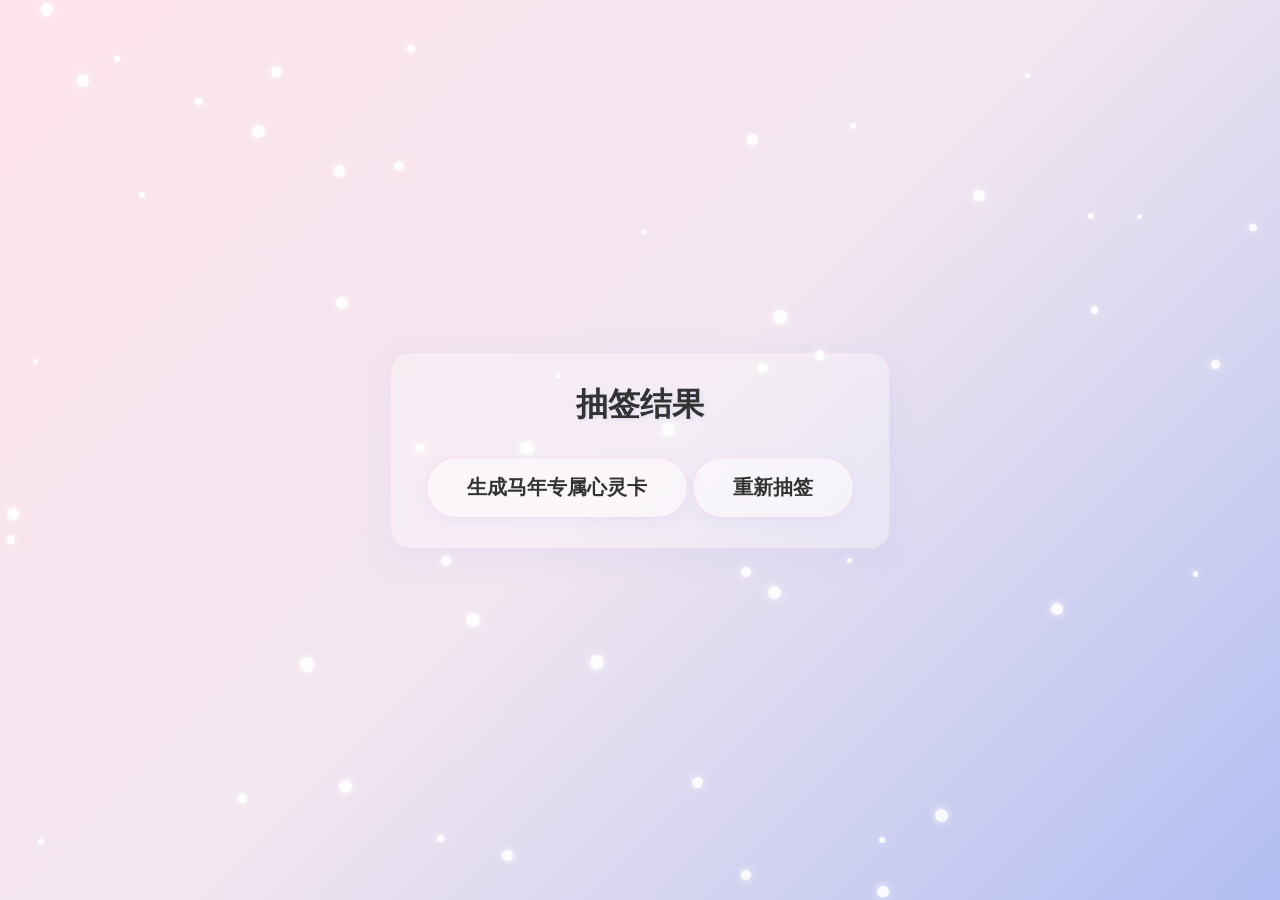
==== result.html @ 362e4788 "Implement fortune card generation and saving Added fortune card generation and saving functionality." ====
<!DOCTYPE html>
<html lang="zh-CN">
<head>
    <meta charset="UTF-8">
    <meta name="viewport" content="width=device-width, initial-scale=1.0">
    <title>抽签结果</title>
    <link href="https://fonts.googleapis.com/css2?family=Ma+Shan+Zheng&display=swap" rel="stylesheet">
    <style>
        /* 全局样式 */
        * {
            margin: 0;
            padding: 0;
            box-sizing: border-box;
        }

        body {
            font-family: 'Arial', sans-serif;
            background: linear-gradient(135deg, #FEE3EC 0%, #F2E6F0 50%, #B1BEF2 100%);
            overflow: hidden;
            width: 100vw;
            height: 100vh;
            display: flex;
            flex-direction: column;
            align-items: center;
            justify-content: center;
            position: relative;
        }
        
        /* 雪花容器 */
        #result-snow-container {
            position: fixed;
            top: 0;
            left: 0;
            width: 100vw;
            height: 100vh;
            pointer-events: none;
            z-index: 100;
            display: block;
            overflow: hidden;
        }
        
        /* 雪花动画 */
        @keyframes fall {
            0% {
                transform: translateY(-20px) rotate(0deg);
                opacity: 0.5;
            }
            100% {
                transform: translateY(100vh) rotate(360deg);
                opacity: 0;
            }
        }

        /* 玻璃拟态结果容器 */
        .result-container {
            width: 90%;
            max-width: 500px;
            /* 玻璃拟态效果 */
            background: rgba(255, 255, 255, 0.3);
            backdrop-filter: blur(10px);
            -webkit-backdrop-filter: blur(10px);
            border-radius: 20px;
            border: 1px solid rgba(245, 196, 226, 0.4);
            box-shadow: 0 8px 32px 0 rgba(177, 190, 242, 0.2);
            padding: 30px;
            text-align: center;
            z-index: 10;
        }

        /* 标题样式 */
        h1 {
            font-size: 32px;
            color: #333;
            margin-bottom: 30px;
            text-shadow: 2px 2px 4px rgba(177, 190, 242, 0.3);
            font-weight: bold;
        }

        /* 卦象名称样式 */
        #hexagram-name {
            font-size: 28px;
            color: #333;
            margin-bottom: 20px;
            text-shadow: 1px 1px 2px rgba(255, 255, 255, 0.5);
            font-weight: bold;
        }

        /* 卦象解释样式 */
        #hexagram-explanation {
            font-size: 16px;
            line-height: 1.6;
            color: #333;
            margin-bottom: 30px;
            text-align: left;
            text-shadow: 1px 1px 2px rgba(255, 255, 255, 0.5);
        }

        /* 玻璃拟态重置按钮 */
        .reset-btn {
            padding: 16px 40px;
            font-size: 20px;
            font-weight: bold;
            color: #333;
            /* 玻璃拟态效果 */
            background: rgba(255, 255, 255, 0.3);
            border: 1px solid rgba(245, 196, 226, 0.5);
            border-radius: 35px;
            cursor: pointer;
            transition: all 0.3s ease;
            box-shadow: 0 4px 15px rgba(177, 190, 242, 0.2);
            backdrop-filter: blur(5px);
            -webkit-backdrop-filter: blur(5px);
        }

        .reset-btn:hover {
            box-shadow: 0 8px 20px rgba(177, 190, 242, 0.3);
            transform: translateY(-5px);
            background: rgba(255, 255, 255, 0.4);
        }

        .reset-btn:active {
            box-shadow: 0 2px 8px rgba(177, 190, 242, 0.2);
            transform: translateY(0);
        }
    </style>
</head>
<body>
    <div id="result-snow-container"></div>
    <div class="result-container">
        <h1>抽签结果</h1>
        <h2 id="hexagram-name"></h2>
        <div id="hexagram-explanation"></div>
        <button class="reset-btn" onclick="generateFortuneCard()">生成马年专属心灵卡</button>
        <button class="reset-btn" onclick="location.href='index.html'">重新抽签</button>
        
        <!-- 心灵卡预览容器 -->
        <div id="card-preview" style="margin-top: 30px; display: none;">
            <h3 style="margin-bottom: 20px; color: #333; text-shadow: 1px 1px 2px rgba(177, 190, 242, 0.3);">心灵卡预览</h3>
            <canvas id="fortune-card" width="400" height="400" style="border: 2px solid #B1BEF2; border-radius: 10px;"></canvas>
            <div style="margin-top: 20px;">
                <button class="reset-btn" onclick="saveFortuneCard()">保存心灵卡</button>
                <p style="margin-top: 10px; font-size: 14px; color: #333; text-shadow: 1px 1px 2px rgba(255, 255, 255, 0.5);">保存后分享给好友，传递马年好运！</p>
            </div>
        </div>
    </div>
    <div id="petals-container"></div>
    
    <script>
        // 从URL获取参数
        function getQueryParam(name) {
            const urlParams = new URLSearchParams(window.location.search);
            return urlParams.get(name);
        }

        // 六十四卦数据
        const hexagrams = [
            { id: 1, name: "乾卦", sentence: "乐观是一种可以习得的技能，不是天赋，而是后天修炼的力量。", explanation: "乾为天，刚健中正。象征着天道运行，君子应当效法天道，自强不息。此卦主吉，事业顺利，运势亨通。" },
            { id: 2, name: "坤卦", sentence: "奇妙的悖论是，当我接受自己本来的样子时，我就能改变了。", explanation: "坤为地，柔顺包容。象征着地德载物，君子应当效法地德，厚德载物。此卦主吉，人际关系和谐，事业稳定发展。" },
            { id: 3, name: "屯卦", sentence: "不是看到希望才坚持，而是坚持了才看到希望。", explanation: "屯者，物之始生也。象征着事物初始阶段的艰难，需要积蓄力量，耐心等待时机。此卦主凶中有吉，虽有困难，但只要坚持就能度过。" },
            { id: 4, name: "蒙卦", sentence: "生命的最佳时刻发生在自愿的目标追求中。", explanation: "蒙者，蒙昧也。象征着启蒙教育，需要虚心学习，接受指导。此卦主吉，通过学习和指导能够获得进步和成长。" },
            { id: 5, name: "需卦", sentence: "你拥有的只有此刻，把注意力锚定在这里。", explanation: "需者，等待也。象征着等待时机，不要急躁，顺应自然。此卦主吉，耐心等待会有好的结果。" },
            { id: 6, name: "讼卦", sentence: "你看待事物的方式决定了一切，而不是事物本身如何。", explanation: "讼者，争讼也。象征着争端和诉讼，需要谨慎处理，避免冲突。此卦主凶，建议以和为贵，避免争执。" },
            { id: 7, name: "师卦", sentence: "爱意味着积极地关心另一个人的生活和成长。", explanation: "师者，军队也。象征着团队合作，需要严明纪律，团结一心。此卦主吉，事业需要团队协作才能成功。" },
            { id: 8, name: "比卦", sentence: "孤独并不是来自身边无人，而是无法与他人交流对其最要紧的感受。", explanation: "比者，亲近也。象征着人际关系，需要真诚相待，互相帮助。此卦主吉，人际关系和谐，事业顺利。" },
            { id: 9, name: "小畜卦", sentence: "你的弱点不重要，你的优势才定义你是谁。", explanation: "小畜者，小有所畜也。象征着小有积蓄，需要继续努力，不可骄傲。此卦主吉，事业有小成，前途光明。" },
            { id: 10, name: "履卦", sentence: "你是谁，取决于你的行动，而非你的言语。", explanation: "履者，履行也。象征着行动和实践，需要谨慎行事，遵守规则。此卦主吉，做事谨慎能够成功。" },
            { id: 11, name: "泰卦", sentence: "乐观者在每个危机里看到机会，悲观者在每个机会里看见危机。", explanation: "泰者，通也。象征着通达顺利，天地交泰，万物繁荣。此卦主吉，事业顺利，运势亨通。" },
            { id: 12, name: "否卦", sentence: "即使在最黑暗的时刻，我们也能找到光明，希望是唯一比恐惧更强大的东西。", explanation: "否者，不通也。象征着阻塞不顺，需要耐心等待，积蓄力量。此卦主凶，建议保守行事，等待时机。" },
            { id: 13, name: "同人卦", sentence: "我们是在与世界的碰撞中认识自己的，你的特质，善良、勇敢、幽默，这些都需要与人和事的互动中得以展现和确认。", explanation: "同人者，同于仁也。象征着志同道合，需要团结一心，共同奋斗。此卦主吉，团队合作能够成功。" },
            { id: 14, name: "大有卦", sentence: "做你擅长的事，世界会回报你。", explanation: "大有者，大有所获也。象征着收获丰盛，需要谦虚谨慎，不可骄傲。此卦主吉，事业有成，财富丰厚。" },
            { id: 15, name: "谦卦", sentence: "真正的强大，是允许自己脆弱。", explanation: "谦者，谦逊也。象征着谦虚谨慎，不骄不躁。此卦主吉，谦虚使人进步，事业顺利。" },
            { id: 16, name: "豫卦", sentence: "每天做一件让自己开心的事，这是对生活最温柔的反抗。", explanation: "豫者，愉悦也。象征着快乐和满足，需要保持适度，不可过度享乐。此卦主吉，心情愉快，事业顺利。" },
            { id: 17, name: "随卦", sentence: "活在当下，不是忽视未来，而是让未来从当下的选择中自然展开。", explanation: "随者，随从也。象征着顺应时势，跟随正确的方向。此卦主吉，顺应潮流能够成功。" },
            { id: 18, name: "蛊卦", sentence: "每一次跌倒，都是重新校准方向的机会。", explanation: "蛊者，蛊惑也。象征着问题和困惑，需要及时解决，不可拖延。此卦主凶，建议及时处理问题，避免恶化。" },
            { id: 19, name: "临卦", sentence: "改变你的思想，你就能改变你的世界。", explanation: "临者，临近也。象征着领导和管理，需要以身作则，关爱下属。此卦主吉，领导力强，事业顺利。" },
            { id: 20, name: "观卦", sentence: "往外看的人在做梦，向内审视的人才清醒。", explanation: "观者，观察也。象征着观察和思考，需要明察秋毫，深思熟虑。此卦主吉，善于观察能够做出正确的决策。" },
            { id: 21, name: "噬嗑卦", sentence: "行动是治愈恐惧的良药，犹豫、拖延会不断滋养恐惧。", explanation: "噬嗑者，咬合也。象征着解决问题，需要果断行动，清除障碍。此卦主吉，能够克服困难，解决问题。" },
            { id: 22, name: "贲卦", sentence: "生命不是等待暴风雨过去，而是学会在雨中跳舞。", explanation: "贲者，文饰也。象征着修饰和美化，需要适度装饰，不可过度。此卦主吉，适当的修饰能够提升形象和价值。" },
            { id: 23, name: "剥卦", sentence: "处于低谷时，四面都是上坡路。", explanation: "剥者，剥落也。象征着衰退和损失，需要谨慎行事，保存实力。此卦主凶，建议保守防御，避免损失。" },
            { id: 24, name: "复卦", sentence: "你抗拒的东西会持续存在，你正视的东西会逐渐转化。", explanation: "复者，回复也。象征着恢复和生机，需要积极行动，重新开始。此卦主吉，能够恢复活力，重新发展。" },
            { id: 25, name: "无妄卦", sentence: "我并非由过往经历塑造，而是由选择成为的样子决定。", explanation: "无妄者，无虚妄也。象征着真实和正直，需要脚踏实地，不可虚妄。此卦主吉，真诚做事能够成功。" },
            { id: 26, name: "大畜卦", sentence: "我们常常高估一次性改变的难度，低估每天微小改变的累积力量。", explanation: "大畜者，大有所畜也。象征着积蓄力量，需要不断努力，厚积薄发。此卦主吉，积蓄充足，事业有成。" },
            { id: 27, name: "颐卦", sentence: "知足是天然的财富，欲望是人为的贫穷。", explanation: "颐者，养也。象征着养生和培养，需要注重修养，培养品德。此卦主吉，注重修养能够获得福报。" },
            { id: 28, name: "大过卦", sentence: "你生命的前半辈子或许属于别人，活在别人的认为里。那把后半辈子还给你自己，去追随你内在的声音。", explanation: "大过者，太过也。象征着过度和极端，需要谨慎行事，避免过度。此卦主凶，建议中庸之道，避免极端。" },
            { id: 29, name: "坎卦", sentence: "韧性不是避免跌倒，而是每次跌倒都能站起来。", explanation: "坎者，陷也。象征着困难和危险，需要勇敢面对，克服困难。此卦主凶，虽有困难，但只要勇敢就能度过。" },
            { id: 30, name: "离卦", sentence: "人类存在的唯一目的，是在纯粹的自在的黑暗中点亮一盏灯。", explanation: "离者，丽也。象征着光明和美丽，需要保持光明磊落，追求美好。此卦主吉，光明正大，事业顺利。" },
            { id: 31, name: "咸卦", sentence: "爱是一种需要学习的能力，先成为完整的自己，才能与他人建立深刻的联结。", explanation: "咸者，感也。象征着感应和交流，需要真诚沟通，互相理解。此卦主吉，人际关系和谐，感情顺利。" },
            { id: 32, name: "恒卦", sentence: "微小的、持续的调整，比雄心勃勃的失败更有力量。", explanation: "恒者，久也。象征着持久和稳定，需要持之以恒，坚持不懈。此卦主吉，坚持努力能够成功。" },
            { id: 33, name: "遁卦", sentence: "真正的成熟，是在保持柔软的同时，建立起保护自己的边界。", explanation: "遁者，退也。象征着退避和隐居，需要审时度势，适时退让。此卦主凶中有吉，适时退让能够保全自己。" },
            { id: 34, name: "大壮卦", sentence: "真正的自由不是为所欲为，而是有所不为的意志力。", explanation: "大壮者，壮大也。象征着强大和壮大，需要保持谦虚，不可傲慢。此卦主吉，实力强大，事业顺利。" },
            { id: 35, name: "晋卦", sentence: "不必追着别人的光芒跑，找到自己的闪光点，你就是独一无二的光。", explanation: "晋者，进也。象征着前进和晋升，需要积极进取，不断努力。此卦主吉，事业有晋升机会，运势上升。" },
            { id: 36, name: "明夷卦", sentence: "即使在最黑暗的时刻，我们也能找到光明，希望是唯一比恐惧更强大的东西。", explanation: "明夷者，明伤也。象征着光明受到伤害，需要韬光养晦，等待时机。此卦主凶，建议低调行事，等待时机。" },
            { id: 37, name: "家人卦", sentence: "深厚的关系是幸福的最强预测因素。", explanation: "家人者，家也。象征着家庭和亲情，需要和睦相处，互相关爱。此卦主吉，家庭和谐，幸福美满。" },
            { id: 38, name: "睽卦", sentence: "最高级的共情，是理解他人为何无法理解你。", explanation: "睽者，乖离也。象征着分歧和矛盾，需要求同存异，化解矛盾。此卦主凶中有吉，能够化解分歧，达成共识。" },
            { id: 39, name: "蹇卦", sentence: "那些让你痛苦的、困惑的、焦虑的，其实都是潜意识在提醒你 —— 该向内看了。", explanation: "蹇者，难也。象征着艰难和困境，需要勇敢面对，寻求帮助。此卦主凶，虽有困难，但只要努力就能克服。" },
            { id: 40, name: "解卦", sentence: "疗愈不是回到受伤前的样子，而是带着伤疤活出新的可能。", explanation: "解者，解难也。象征着解决困难，需要抓住时机，果断行动。此卦主吉，能够解决困难，迎来转机。" },
            { id: 41, name: "损卦", sentence: "说 “不” 的能力，决定了你说 “是” 的价值。", explanation: "损者，减损也。象征着损失和减少，需要权衡利弊，适当取舍。此卦主凶中有吉，适当的损失能够换来更大的收获。" },
            { id: 42, name: "益卦", sentence: "失败不是 “我不行” 的证明，而是 “我还没练会” 的信号 —— 成长型思维，才是抗挫的底气。", explanation: "益者，增益也。象征着增益和收获，需要乐于助人，互相帮助。此卦主吉，助人为乐，事业顺利。" },
            { id: 43, name: "夬卦", sentence: "当你使用最强的优势应对最大的挑战时，就能体验到极致的满足感。", explanation: "夬者，决也。象征着决断和解决，需要果断决策，清除障碍。此卦主吉，果断决策能够成功。" },
            { id: 44, name: "姤卦", sentence: "生命的意义在于找到你的礼物，生命的目的是给予它。", explanation: "姤者，遇也。象征着相遇和机会，需要把握时机，积极进取。此卦主吉，遇到贵人，机会来临。" },
            { id: 45, name: "萃卦", sentence: "居安思危，思则有备，有备无患。", explanation: "萃者，聚也。象征着聚集和团结，需要团结一心，共同奋斗。此卦主吉，团结协作能够成功。" },
            { id: 46, name: "升卦", sentence: "我们常常高估一次性改变的难度，低估每天微小改变的累积力量。", explanation: "升者，上升也。象征着上升和发展，需要不断努力，循序渐进。此卦主吉，事业稳步上升，前途光明。" },
            { id: 47, name: "困卦", sentence: "意义不是被发现的，而是被创造的。", explanation: "困者，困厄也。象征着困境和挫折，需要坚韧不拔，寻求突破。此卦主凶，虽有困境，但只要坚持就能突破。" },
            { id: 48, name: "井卦", sentence: "每天都需要用乐观去拥抱生活", explanation: "井者，水井也。象征着滋养和奉献，需要保持正直，无私奉献。此卦主吉，品德高尚，事业顺利。" },
            { id: 49, name: "革卦", sentence: "生活的不确定性正是我们希望的来源。", explanation: "革者，变革也。象征着变革和创新，需要顺应时势，勇于创新。此卦主吉，改革创新能够成功。" },
            { id: 50, name: "鼎卦", sentence: "你生命的前半辈子或许属于别人，活在别人的认为里。那把后半辈子还给你自己，去追随你内在的声音。", explanation: "鼎者，鼎器也。象征着权威和稳定，需要稳重行事，保持权威。此卦主吉，地位稳固，事业顺利。" },
            { id: 51, name: "震卦", sentence: "你不是你的情绪，而是情绪的观察者。", explanation: "震者，雷也。象征着震动和警示，需要保持警惕，谨慎行事。此卦主凶中有吉，能够吸取教训，改过自新。" },
            { id: 52, name: "艮卦", sentence: "活在当下，不是忽视未来，而是让未来从当下的选择中自然展开。", explanation: "艮者，山也。象征着停止和稳重，需要适可而止，保持稳重。此卦主吉，稳重行事能够成功。" },
            { id: 53, name: "渐卦", sentence: "人生没有太晚的开始，只有从未开始的遗憾。", explanation: "渐者，渐进也。象征着渐进和发展，需要循序渐进，不可急躁。此卦主吉，稳步发展能够成功。" },
            { id: 54, name: "归妹卦", sentence: "健康的关系不是彼此缠绕，而是两棵并肩生长的树。", explanation: "归妹者，嫁妹也。象征着婚姻和家庭，需要真诚相待，互相尊重。此卦主吉，婚姻美满，家庭幸福。" },
            { id: 55, name: "丰卦", sentence: "即使是幸福的生活也不可能没有一些黑暗，如果没有悲伤的平衡，“幸福” 这个词就会失去意义。", explanation: "丰者，丰盛也。象征着丰盛和繁荣，需要保持谦虚，不可骄傲。此卦主吉，事业繁荣，财富丰厚。" },
            { id: 56, name: "旅卦", sentence: "孤独并不是来自身边无人，而是无法与他人交流对其最要紧的感受。", explanation: "旅者，旅行也。象征着旅行和漂泊，需要适应环境，随遇而安。此卦主凶中有吉，能够适应变化，有所收获。" },
            { id: 57, name: "巽卦", sentence: "当我们真正接受自己时，改变的力量会自然生长，就像种子遇见春天。", explanation: "巽者，风也。象征着柔顺和服从，需要谦虚谨慎，服从真理。此卦主吉，谦虚柔顺能够成功。" },
            { id: 58, name: "兑卦", sentence: "快乐不是偶然发生的，而是由你的选择决定的。", explanation: "兑者，悦也。象征着喜悦和快乐，需要保持乐观，与人为善。此卦主吉，心情愉快，人际关系和谐。" },
            { id: 59, name: "涣卦", sentence: "最深的痛苦往往源于抗拒本应经历的痛苦。", explanation: "涣者，涣散也。象征着涣散和分离，需要团结一心，凝聚力量。此卦主凶，建议加强团结，避免涣散。" },
            { id: 60, name: "节卦", sentence: "知足是天然的财富，欲望是人为的贫穷。", explanation: "节者，节制也。象征着节制和节约，需要适度节制，不可过度。此卦主吉，适度节制能够保持平衡和稳定。" },
            { id: 61, name: "中孚卦", sentence: "信任是关系的基石，而信任的基石是真诚。", explanation: "中孚者，诚信也。象征着诚信和信任，需要真诚相待，信守承诺。此卦主吉，诚信做事能够获得信任和成功。" },
            { id: 62, name: "小过卦", sentence: "每个 “必须” 背后，都藏着一个未被审视的恐惧。", explanation: "小过者，小有所过也。象征着小的过错，需要及时改正，不可忽视。此卦主凶中有吉，能够及时改正错误，避免大患。" },
            { id: 63, name: "既济卦", sentence: "最好的决策往往在 “足够好” 时做出，而非 “完美” 时。", explanation: "既济者，既成也。象征着成功和完成，需要保持警惕，不可懈怠。此卦主吉，事业成功，需要保持谨慎。" },
            { id: 64, name: "未济卦", sentence: "生命不是一场终点冲刺，而是一场持续的旅程，重要的是沿途的风景与成长。", explanation: "未济者，未成也。象征着未完成和继续努力，需要坚持不懈，继续奋斗。此卦主凶中有吉，只要继续努力就能成功。" }
        ];

        // 旋转木马图片路径
        const carouselImages = [
            'horse1.png',
            'horse2.png',
            'horse3.png',
            'horse4.png'
        ];

        // 生成马年专属心灵卡
        function generateFortuneCard() {
            // 获取当前卦象的名称
            const name = getQueryParam('name');
            
            // 查找对应的卦象数据，获取sentence
            let sentence = "";
            for (const hexagram of hexagrams) {
                if (hexagram.name === name) {
                    sentence = hexagram.sentence;
                    break;
                }
            }
            
            if (!sentence) {
                alert('无法获取心灵卡内容，请重新抽签');
                return;
            }
            
            // 随机选择一张旋转木马图片作为底图
            const randomImageIndex = Math.floor(Math.random() * carouselImages.length);
            const backgroundImage = carouselImages[randomImageIndex];
            
            // 获取canvas元素
            const canvas = document.getElementById('fortune-card');
            const ctx = canvas.getContext('2d');
            
            // 加载背景图片
            const img = new Image();
            img.crossOrigin = 'Anonymous'; // 允许跨域加载
            img.src = backgroundImage;
            
            img.onload = function() {
                // 计算裁剪区域：裁剪图片中心区域
                const imgWidth = img.width;
                const imgHeight = img.height;
                
                // 计算图片和canvas的宽高比
                const imgRatio = imgWidth / imgHeight;
                const canvasRatio = canvas.width / canvas.height;
                
                let cropWidth, cropHeight, cropX, cropY;
                
                if (imgRatio > canvasRatio) {
                    // 图片比canvas更宽，裁剪中心高度
                    cropHeight = imgHeight;
                    cropWidth = cropHeight * canvasRatio;
                    cropX = (imgWidth - cropWidth) / 2;
                    cropY = 0;
                } else {
                    // 图片比canvas更高，裁剪中心宽度
                    cropWidth = imgWidth;
                    cropHeight = cropWidth / canvasRatio;
                    cropX = 0;
                    cropY = (imgHeight - cropHeight) / 2;
                }
                
                // 绘制裁剪后的背景图片，填满整个canvas
                ctx.drawImage(
                    img, 
                    cropX, cropY, cropWidth, cropHeight, // 源图像中心裁剪区域
                    0, 0, canvas.width, canvas.height // 目标画布填满整个区域
                );
                
                // 不添加遮罩，保持图片原始亮度和清晰度
                
                // 设置文字样式，添加阴影使文字在不同背景下都清晰可见
                ctx.font = '18px "STKaiti", "KaiTi", serif'; // 减小字体大小
                ctx.fillStyle = '#ffffff';
                ctx.textAlign = 'center';
                ctx.textBaseline = 'top'; // 顶部对齐
                ctx.shadowColor = 'rgba(0, 0, 0, 0.7)';
                ctx.shadowBlur = 5;
                ctx.shadowOffsetX = 2;
                ctx.shadowOffsetY = 2;
                
                // 文字换行处理
                const maxWidth = canvas.width - 40; // 两边各留20px边距
                const lineHeight = 30; // 减小行高
                const lines = [];
                let currentLine = "";
                
                // 分割文字为多行（考虑中文分词）
                // 对于中文，按字符分割
                const chars = sentence.split('');
                for (const char of chars) {
                    const testLine = currentLine + char;
                    const metrics = ctx.measureText(testLine);
                    
                    if (metrics.width > maxWidth && currentLine) {
                        lines.push(currentLine);
                        currentLine = char;
                    } else {
                        currentLine = testLine;
                    }
                }
                lines.push(currentLine);
                
                // 计算文字起始位置，置于顶部，留下20px margin
                const startY = 20; // 顶部20px margin
                
                // 绘制文字
                lines.forEach((line, index) => {
                    ctx.fillText(line, canvas.width / 2, startY + index * lineHeight);
                });
                
                // 显示预览容器
                document.getElementById('card-preview').style.display = 'block';
            };
            
            img.onerror = function() {
                alert('无法加载背景图片，请稍后重试');
            };
        }

        // 保存心灵卡
        function saveFortuneCard() {
            const canvas = document.getElementById('fortune-card');
            
            // 将canvas转换为图片
            canvas.toBlob(function(blob) {
                // 创建下载链接
                const link = document.createElement('a');
                link.download = '马年心灵卡.png';
                link.href = URL.createObjectURL(blob);
                link.click();
                
                // 提示用户保存并转发
                alert('心灵卡已保存，请分享给好友，传递马年好运！');
            });
        }

        // 显示抽签结果并创建雪花
        window.onload = function() {
            // 创建雪花
            const snowContainer = document.getElementById('result-snow-container');
            if (snowContainer) {
                for (let i = 0; i < 50; i++) {
                    const snowflake = document.createElement('div');
                    snowflake.style.position = 'absolute';
                    snowflake.style.width = (Math.random() * 10 + 5) + 'px';
                    snowflake.style.height = snowflake.style.width;
                    snowflake.style.backgroundColor = '#ffffff';
                    snowflake.style.borderRadius = '50%';
                    snowflake.style.opacity = '0.9';
                    snowflake.style.left = (Math.random() * 100) + '%';
                    // 随机位置，不只是从顶部开始
                    snowflake.style.top = (Math.random() * 100) + '%';
                    snowflake.style.boxShadow = '0 0 10px #ffffff';
                    snowflake.style.animation = 'fall ' + (Math.random() * 5 + 5) + 's linear infinite';
                    snowflake.style.animationDelay = '0s';
                    snowflake.style.zIndex = '10';
                    snowContainer.appendChild(snowflake);
                }
            }
            
            // 显示抽签结果
            const name = getQueryParam('name');
            const explanation = getQueryParam('explanation');
            
            if (name && explanation) {
                document.getElementById('hexagram-name').textContent = name;
                document.getElementById('hexagram-explanation').textContent = explanation;
            }
        };
    </script>
</body>
</html>
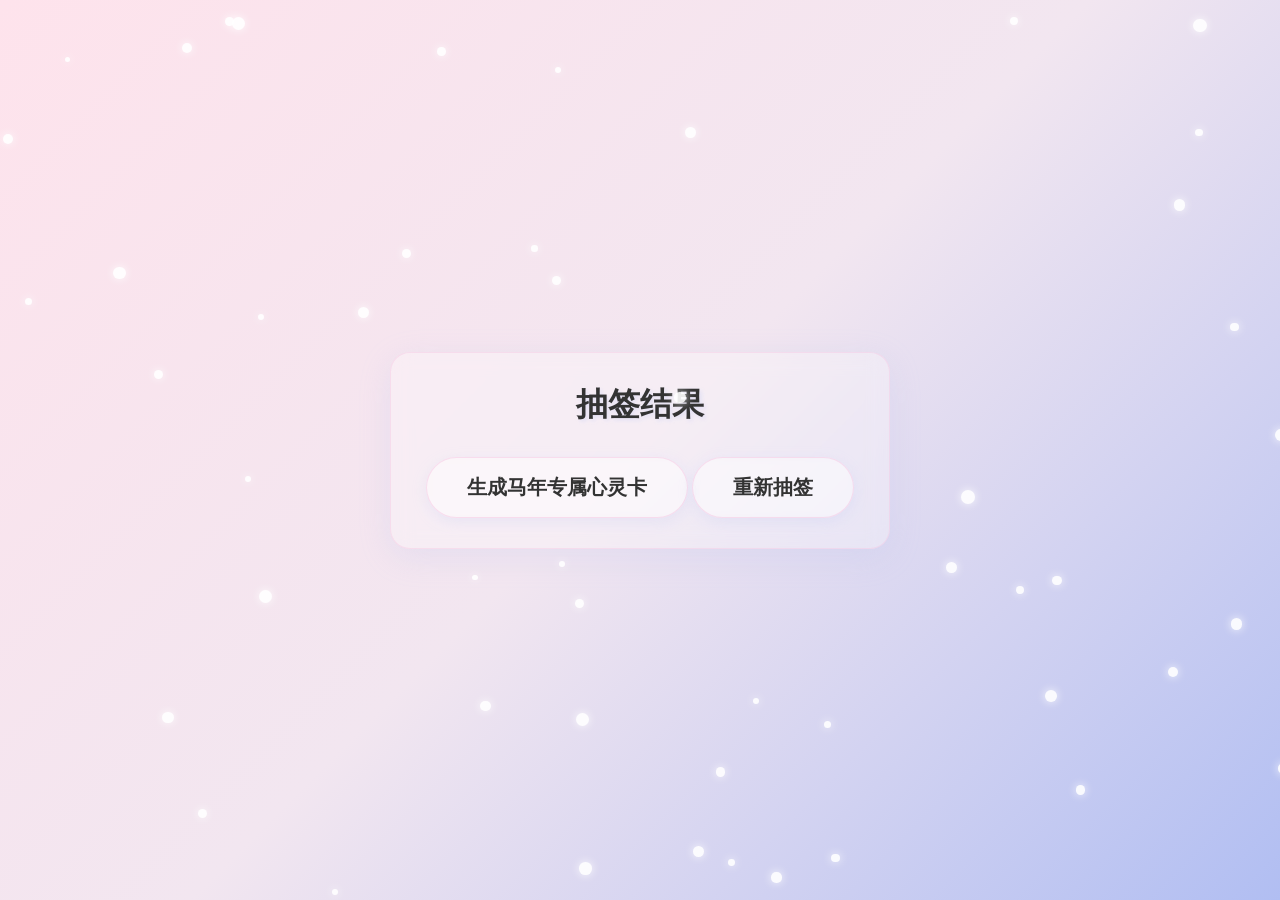
==== commit 4df19246: "Change fortune card canvas size to 320x320" ====
--- a/result.html
+++ b/result.html
@@ -136,7 +136,7 @@
         <!-- 心灵卡预览容器 -->
         <div id="card-preview" style="margin-top: 30px; display: none;">
             <h3 style="margin-bottom: 20px; color: #333; text-shadow: 1px 1px 2px rgba(177, 190, 242, 0.3);">心灵卡预览</h3>
-            <canvas id="fortune-card" width="400" height="400" style="border: 2px solid #B1BEF2; border-radius: 10px;"></canvas>
+            <canvas id="fortune-card" width="320" height="320" style="border: 2px solid #B1BEF2; border-radius: 10px;"></canvas>
             <div style="margin-top: 20px;">
                 <button class="reset-btn" onclick="saveFortuneCard()">保存心灵卡</button>
                 <p style="margin-top: 10px; font-size: 14px; color: #333; text-shadow: 1px 1px 2px rgba(255, 255, 255, 0.5);">保存后分享给好友，传递马年好运！</p>
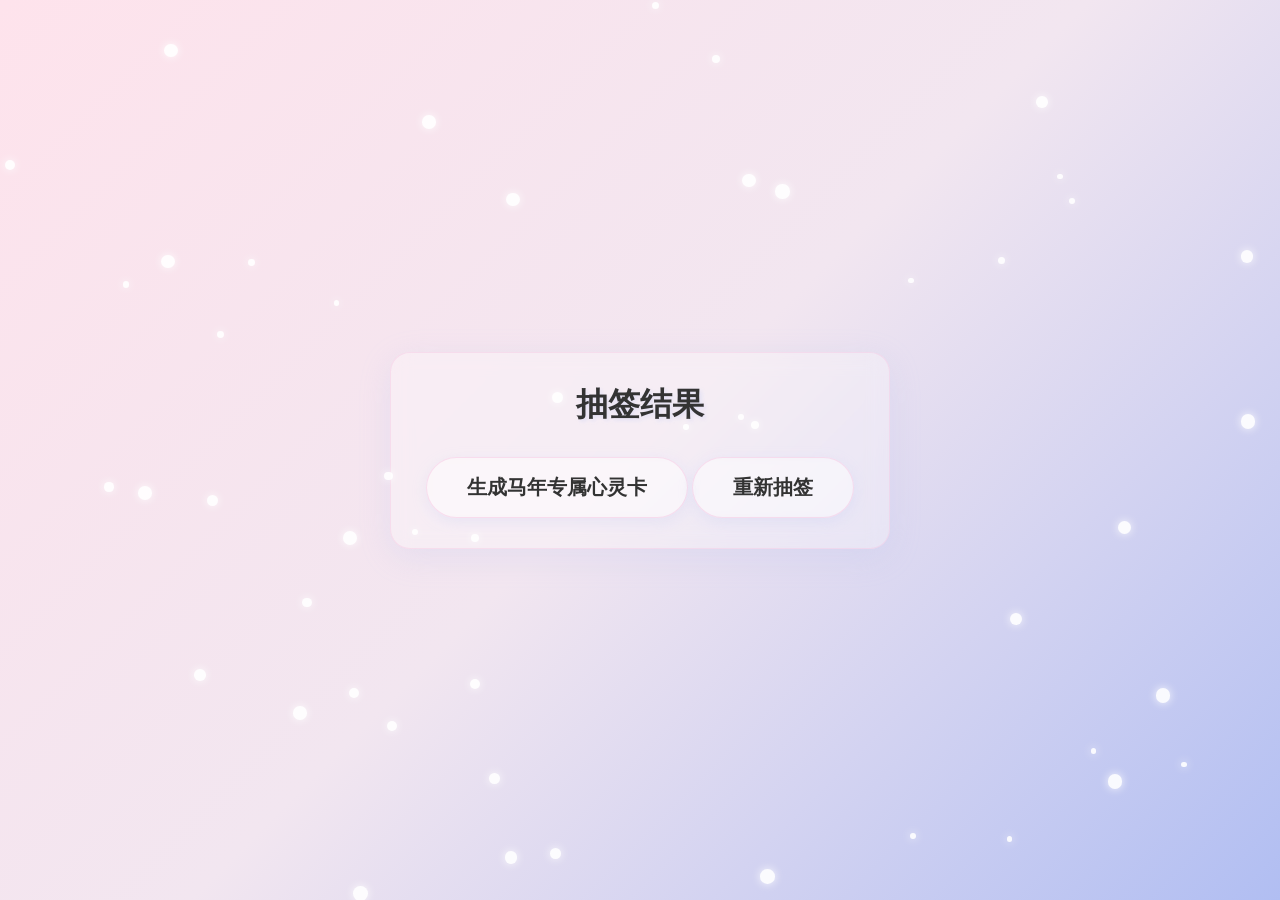
==== commit b1b52bb2: "Update result.html" ====
--- a/result.html
+++ b/result.html
@@ -136,7 +136,7 @@
         <!-- 心灵卡预览容器 -->
         <div id="card-preview" style="margin-top: 30px; display: none;">
             <h3 style="margin-bottom: 20px; color: #333; text-shadow: 1px 1px 2px rgba(177, 190, 242, 0.3);">心灵卡预览</h3>
-            <canvas id="fortune-card" width="320" height="320" style="border: 2px solid #B1BEF2; border-radius: 10px;"></canvas>
+            <canvas id="fortune-card" width="320" height="400" style="border: 2px solid #B1BEF2; border-radius: 10px;"></canvas>
             <div style="margin-top: 20px;">
                 <button class="reset-btn" onclick="saveFortuneCard()">保存心灵卡</button>
                 <p style="margin-top: 10px; font-size: 14px; color: #333; text-shadow: 1px 1px 2px rgba(255, 255, 255, 0.5);">保存后分享给好友，传递马年好运！</p>
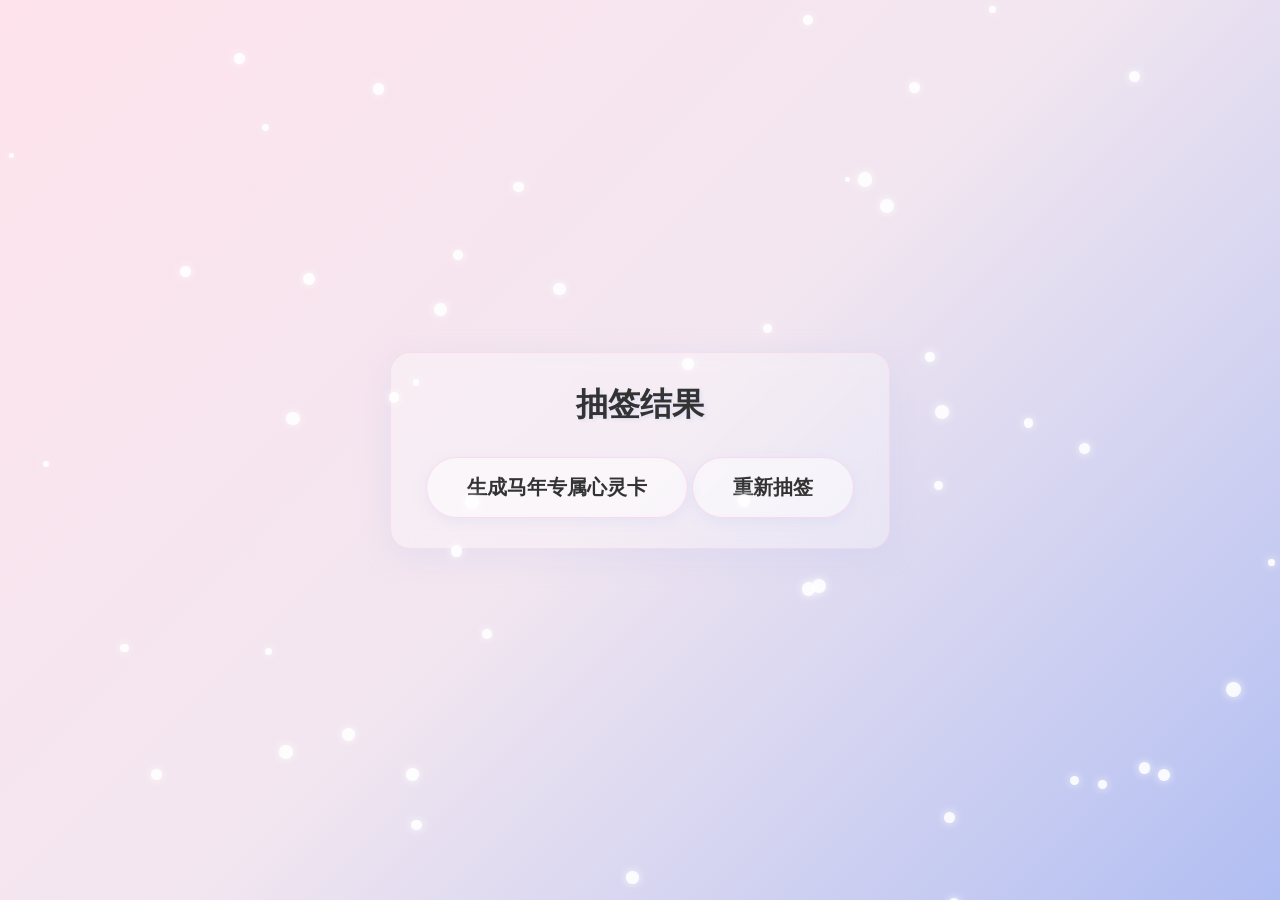
==== commit 22c6060a: "Update button IDs and canvas dimensions in result.html" ====
--- a/result.html
+++ b/result.html
@@ -130,13 +130,13 @@
         <h1>抽签结果</h1>
         <h2 id="hexagram-name"></h2>
         <div id="hexagram-explanation"></div>
-        <button class="reset-btn" onclick="generateFortuneCard()">生成马年专属心灵卡</button>
+        <button id="generate-card-btn" class="reset-btn" onclick="generateFortuneCard()">生成马年专属心灵卡</button>
         <button class="reset-btn" onclick="location.href='index.html'">重新抽签</button>
         
         <!-- 心灵卡预览容器 -->
         <div id="card-preview" style="margin-top: 30px; display: none;">
             <h3 style="margin-bottom: 20px; color: #333; text-shadow: 1px 1px 2px rgba(177, 190, 242, 0.3);">心灵卡预览</h3>
-            <canvas id="fortune-card" width="320" height="400" style="border: 2px solid #B1BEF2; border-radius: 10px;"></canvas>
+            <canvas id="fortune-card" width="230" height="320" style="border: 2px solid #B1BEF2; border-radius: 10px;"></canvas>
             <div style="margin-top: 20px;">
                 <button class="reset-btn" onclick="saveFortuneCard()">保存心灵卡</button>
                 <p style="margin-top: 10px; font-size: 14px; color: #333; text-shadow: 1px 1px 2px rgba(255, 255, 255, 0.5);">保存后分享给好友，传递马年好运！</p>
@@ -336,6 +336,8 @@
                 
                 // 显示预览容器
                 document.getElementById('card-preview').style.display = 'block';
+                // 隐藏生成心灵卡按钮
+                document.getElementById('generate-card-btn').style.display = 'none';
             };
             
             img.onerror = function() {
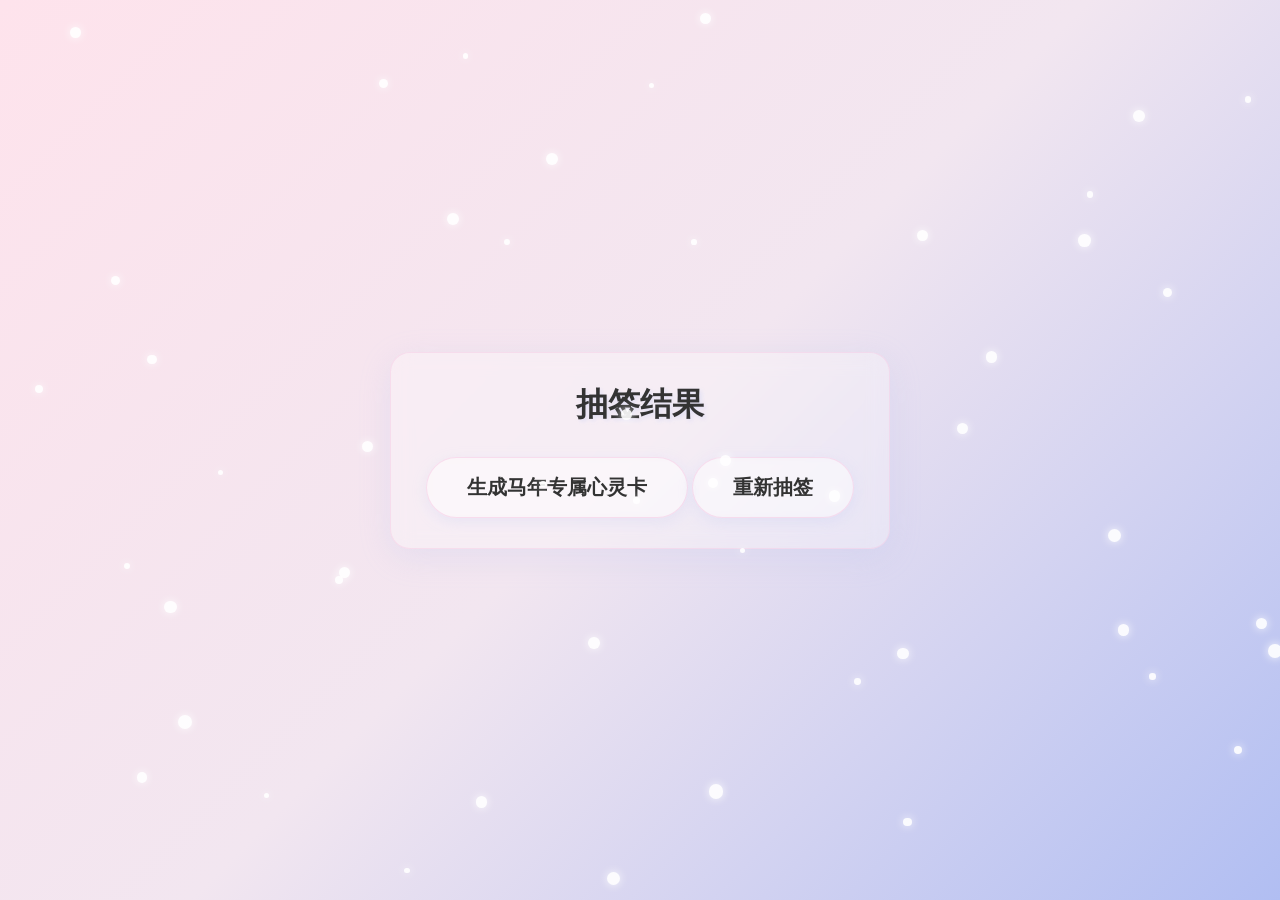
==== commit 31d44d12: "Hide抽签结果 elements on preview display Hide elements related to the抽签结果 when the preview is displayed." ====
--- a/result.html
+++ b/result.html
@@ -338,6 +338,10 @@
                 document.getElementById('card-preview').style.display = 'block';
                 // 隐藏生成心灵卡按钮
                 document.getElementById('generate-card-btn').style.display = 'none';
+                // 隐藏抽签结果相关内容
+                document.querySelector('.result-container h1').style.display = 'none';
+                document.getElementById('hexagram-name').style.display = 'none';
+                document.getElementById('hexagram-explanation').style.display = 'none';
             };
             
             img.onerror = function() {
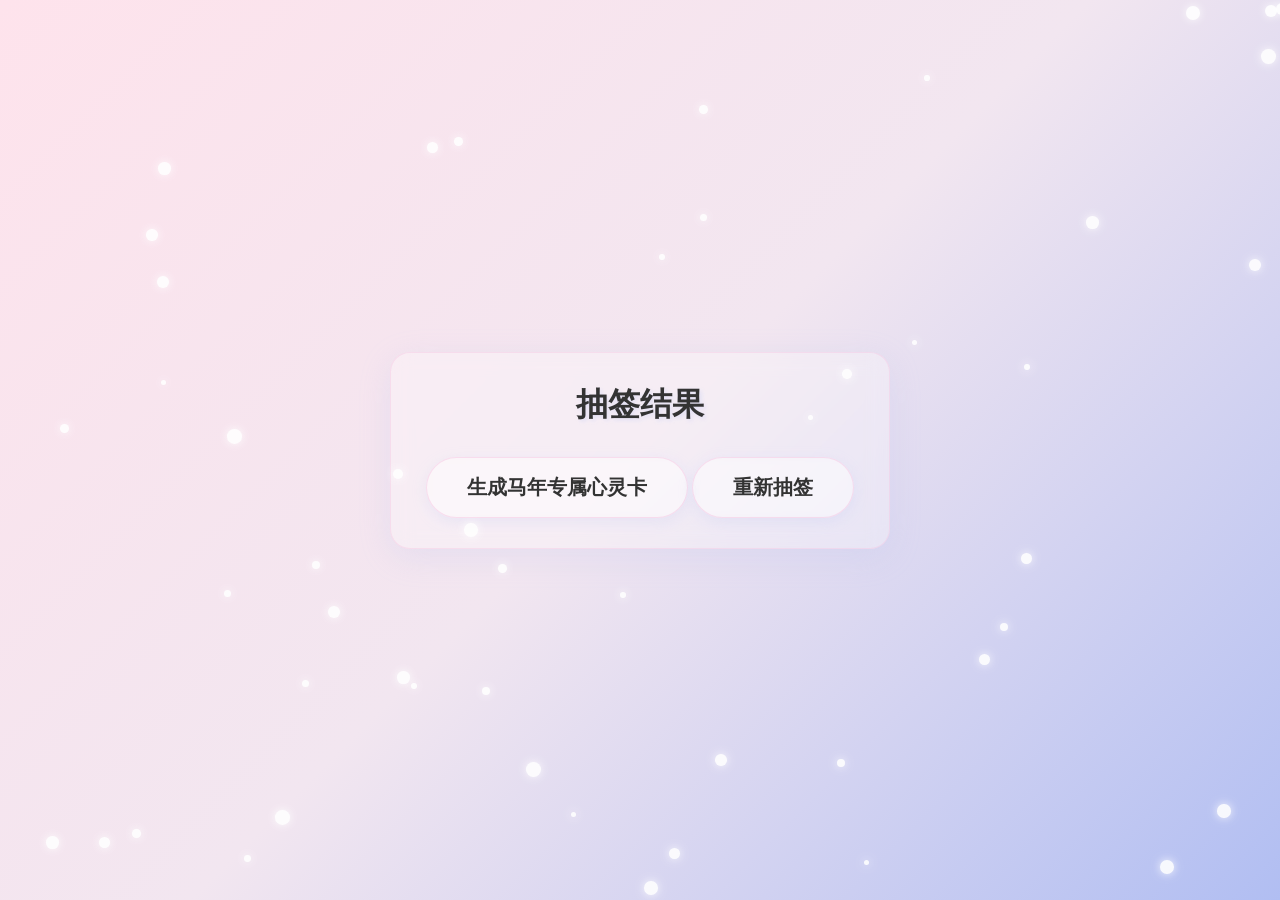
==== commit 246e01c9: "Optimize canvas resolution and image rendering" ====
--- a/result.html
+++ b/result.html
@@ -255,6 +255,15 @@
             const canvas = document.getElementById('fortune-card');
             const ctx = canvas.getContext('2d');
             
+            // 优化canvas分辨率，解决模糊问题
+            const dpr = window.devicePixelRatio || 1;
+            const rect = canvas.getBoundingClientRect();
+            canvas.width = rect.width * dpr;
+            canvas.height = rect.height * dpr;
+            canvas.style.width = rect.width + 'px';
+            canvas.style.height = rect.height + 'px';
+            ctx.scale(dpr, dpr);
+            
             // 加载背景图片
             const img = new Image();
             img.crossOrigin = 'Anonymous'; // 允许跨域加载
@@ -271,41 +280,53 @@
                 
                 let cropWidth, cropHeight, cropX, cropY;
                 
+                // 裁剪掉图片底部的1/10
+                const keptHeight = imgHeight * 0.9;
+                
                 if (imgRatio > canvasRatio) {
                     // 图片比canvas更宽，裁剪中心高度
-                    cropHeight = imgHeight;
+                    cropHeight = keptHeight;
                     cropWidth = cropHeight * canvasRatio;
                     cropX = (imgWidth - cropWidth) / 2;
-                    cropY = 0;
+                    cropY = 0; // 从顶部开始裁剪
                 } else {
                     // 图片比canvas更高，裁剪中心宽度
                     cropWidth = imgWidth;
-                    cropHeight = cropWidth / canvasRatio;
+                    cropHeight = Math.min(cropWidth / canvasRatio, keptHeight);
                     cropX = 0;
-                    cropY = (imgHeight - cropHeight) / 2;
+                    cropY = 0; // 从顶部开始裁剪，裁剪掉底部1/10
                 }
                 
+                // 设置图片绘制质量，解决模糊问题
+                ctx.imageSmoothingEnabled = true;
+                ctx.imageSmoothingQuality = 'high';
+                ctx.antialias = 'subpixel';
+                
                 // 绘制裁剪后的背景图片，填满整个canvas
+                // 注意：由于我们已经缩放了canvas，这里需要使用缩放后的尺寸
+                const scaledWidth = rect.width;
+                const scaledHeight = rect.height;
                 ctx.drawImage(
                     img, 
                     cropX, cropY, cropWidth, cropHeight, // 源图像中心裁剪区域
-                    0, 0, canvas.width, canvas.height // 目标画布填满整个区域
+                    0, 0, scaledWidth, scaledHeight // 目标画布填满整个区域
                 );
                 
                 // 不添加遮罩，保持图片原始亮度和清晰度
                 
-                // 设置文字样式，添加阴影使文字在不同背景下都清晰可见
+                // 设置文字样式，减少阴影模糊，使文字更清晰
                 ctx.font = '18px "STKaiti", "KaiTi", serif'; // 减小字体大小
                 ctx.fillStyle = '#ffffff';
                 ctx.textAlign = 'center';
                 ctx.textBaseline = 'top'; // 顶部对齐
-                ctx.shadowColor = 'rgba(0, 0, 0, 0.7)';
-                ctx.shadowBlur = 5;
-                ctx.shadowOffsetX = 2;
-                ctx.shadowOffsetY = 2;
+                ctx.shadowColor = 'rgba(0, 0, 0, 0.5)';
+                ctx.shadowBlur = 2;
+                ctx.shadowOffsetX = 1;
+                ctx.shadowOffsetY = 1;
+                ctx.textRendering = 'optimizeLegibility';
                 
                 // 文字换行处理
-                const maxWidth = canvas.width - 40; // 两边各留20px边距
+                const maxWidth = scaledWidth - 40; // 两边各留20px边距
                 const lineHeight = 30; // 减小行高
                 const lines = [];
                 let currentLine = "";
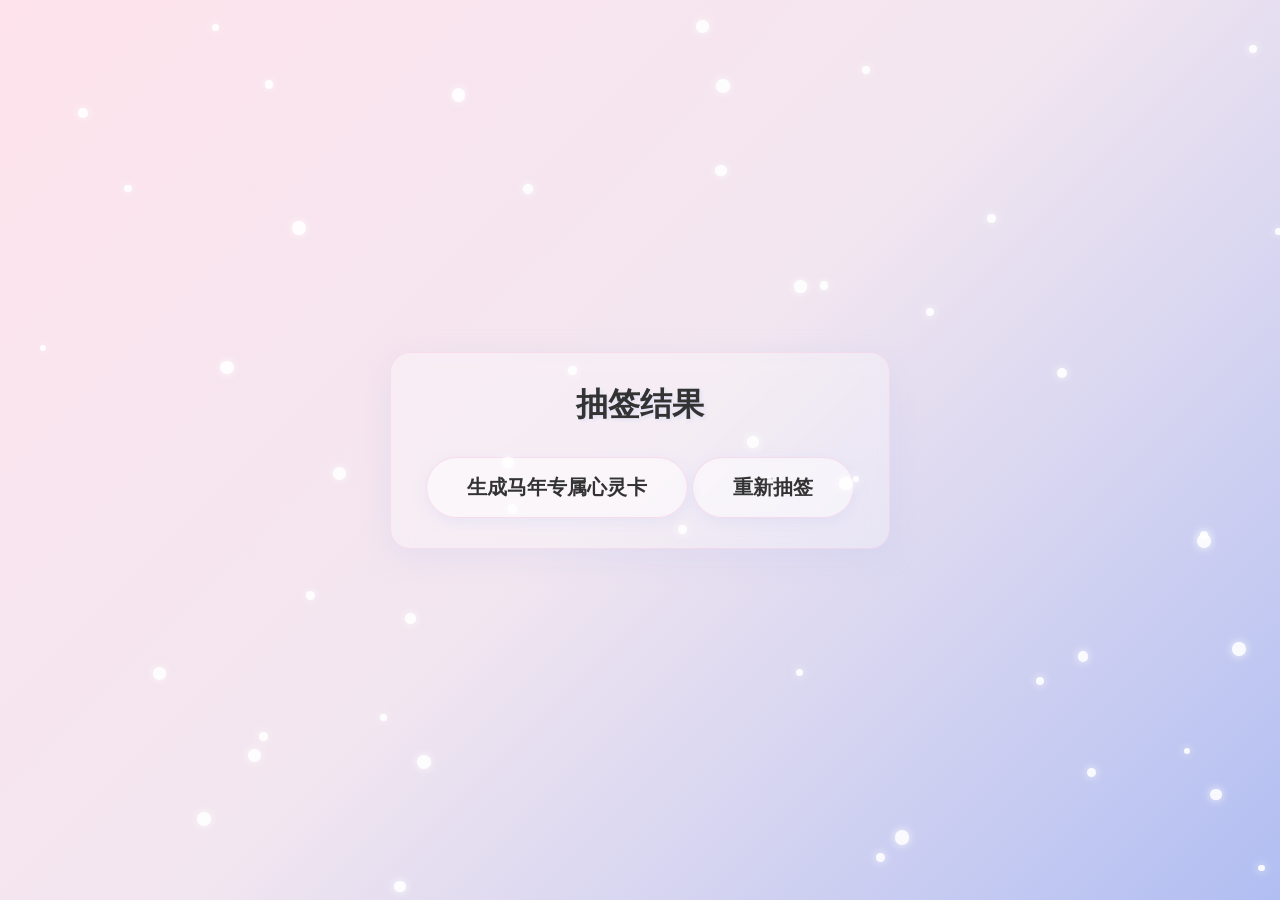
==== commit 48492140: "Refactor canvas handling and improve text rendering" ====
--- a/result.html
+++ b/result.html
@@ -255,14 +255,9 @@
             const canvas = document.getElementById('fortune-card');
             const ctx = canvas.getContext('2d');
             
-            // 优化canvas分辨率，解决模糊问题
-            const dpr = window.devicePixelRatio || 1;
-            const rect = canvas.getBoundingClientRect();
-            canvas.width = rect.width * dpr;
-            canvas.height = rect.height * dpr;
-            canvas.style.width = rect.width + 'px';
-            canvas.style.height = rect.height + 'px';
-            ctx.scale(dpr, dpr);
+            // 重置canvas尺寸
+            canvas.width = 230;
+            canvas.height = 320;
             
             // 加载背景图片
             const img = new Image();
@@ -274,14 +269,14 @@
                 const imgWidth = img.width;
                 const imgHeight = img.height;
                 
-                // 计算图片和canvas的宽高比
-                const imgRatio = imgWidth / imgHeight;
-                const canvasRatio = canvas.width / canvas.height;
-                
-                let cropWidth, cropHeight, cropX, cropY;
-                
                 // 裁剪掉图片底部的1/10
                 const keptHeight = imgHeight * 0.9;
+                
+                // 计算图片和canvas的宽高比
+                const imgRatio = imgWidth / keptHeight;
+                const canvasRatio = canvas.width / canvas.height;
+                
+                let cropWidth, cropHeight, cropX, cropY;
                 
                 if (imgRatio > canvasRatio) {
                     // 图片比canvas更宽，裁剪中心高度
@@ -292,47 +287,39 @@
                 } else {
                     // 图片比canvas更高，裁剪中心宽度
                     cropWidth = imgWidth;
-                    cropHeight = Math.min(cropWidth / canvasRatio, keptHeight);
+                    cropHeight = keptHeight;
                     cropX = 0;
                     cropY = 0; // 从顶部开始裁剪，裁剪掉底部1/10
                 }
                 
-                // 设置图片绘制质量，解决模糊问题
+                // 设置图片绘制质量
                 ctx.imageSmoothingEnabled = true;
                 ctx.imageSmoothingQuality = 'high';
-                ctx.antialias = 'subpixel';
                 
                 // 绘制裁剪后的背景图片，填满整个canvas
-                // 注意：由于我们已经缩放了canvas，这里需要使用缩放后的尺寸
-                const scaledWidth = rect.width;
-                const scaledHeight = rect.height;
                 ctx.drawImage(
                     img, 
                     cropX, cropY, cropWidth, cropHeight, // 源图像中心裁剪区域
-                    0, 0, scaledWidth, scaledHeight // 目标画布填满整个区域
+                    0, 0, canvas.width, canvas.height // 目标画布填满整个区域
                 );
                 
-                // 不添加遮罩，保持图片原始亮度和清晰度
-                
-                // 设置文字样式，减少阴影模糊，使文字更清晰
-                ctx.font = '18px "STKaiti", "KaiTi", serif'; // 减小字体大小
+                // 设置文字样式
+                ctx.font = '16px "STKaiti", "KaiTi", serif';
                 ctx.fillStyle = '#ffffff';
                 ctx.textAlign = 'center';
-                ctx.textBaseline = 'top'; // 顶部对齐
-                ctx.shadowColor = 'rgba(0, 0, 0, 0.5)';
-                ctx.shadowBlur = 2;
+                ctx.textBaseline = 'top';
+                ctx.shadowColor = 'rgba(0, 0, 0, 0.7)';
+                ctx.shadowBlur = 3;
                 ctx.shadowOffsetX = 1;
                 ctx.shadowOffsetY = 1;
-                ctx.textRendering = 'optimizeLegibility';
                 
                 // 文字换行处理
-                const maxWidth = scaledWidth - 40; // 两边各留20px边距
-                const lineHeight = 30; // 减小行高
+                const maxWidth = canvas.width - 40; // 两边各留20px边距
+                const lineHeight = 25; // 行高
                 const lines = [];
                 let currentLine = "";
                 
-                // 分割文字为多行（考虑中文分词）
-                // 对于中文，按字符分割
+                // 分割文字为多行
                 const chars = sentence.split('');
                 for (const char of chars) {
                     const testLine = currentLine + char;
@@ -347,7 +334,7 @@
                 }
                 lines.push(currentLine);
                 
-                // 计算文字起始位置，置于顶部，留下20px margin
+                // 计算文字起始位置
                 const startY = 20; // 顶部20px margin
                 
                 // 绘制文字
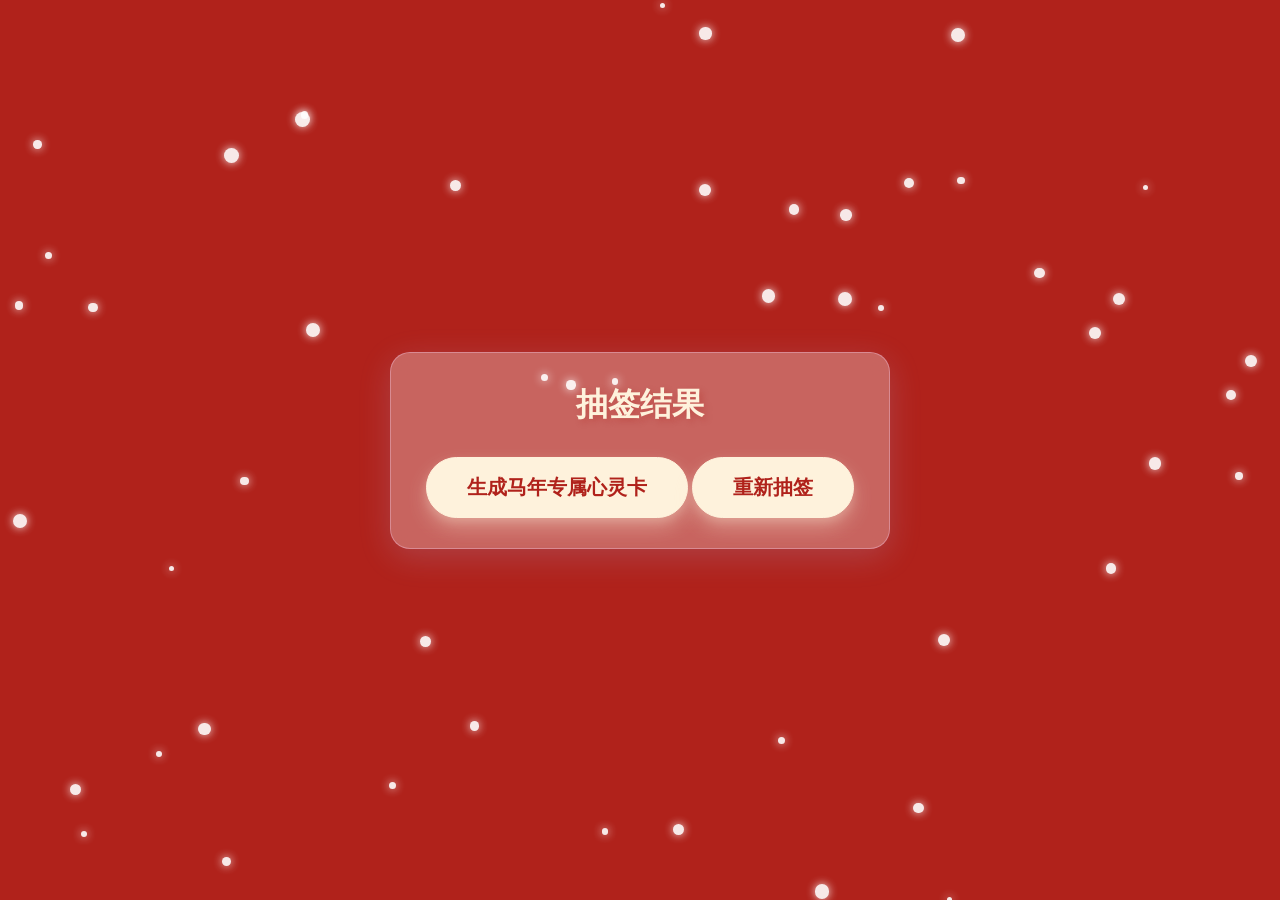
==== commit a12dae1b: "Update result.html" ====
--- a/result.html
+++ b/result.html
@@ -15,7 +15,7 @@
 
         body {
             font-family: 'Arial', sans-serif;
-            background: linear-gradient(135deg, #FEE3EC 0%, #F2E6F0 50%, #B1BEF2 100%);
+            background: #b0221b;
             overflow: hidden;
             width: 100vw;
             height: 100vh;
@@ -70,18 +70,27 @@
         /* 标题样式 */
         h1 {
             font-size: 32px;
-            color: #333;
+            color: #FEF2DC;
             margin-bottom: 30px;
-            text-shadow: 2px 2px 4px rgba(177, 190, 242, 0.3);
+            text-shadow: 3px 3px 6px rgba(176, 34, 27, 0.3);
             font-weight: bold;
         }
 
         /* 卦象名称样式 */
         #hexagram-name {
             font-size: 28px;
-            color: #333;
+            color: #FEF2DC;
+            margin-bottom: 10px;
+            text-shadow: 3px 3px 6px rgba(176, 34, 27, 0.3);
+            font-weight: bold;
+        }
+
+        /* 卦象结果样式 */
+        #hexagram-result {
+            font-size: 20px;
+            color: #FEF2DC;
             margin-bottom: 20px;
-            text-shadow: 1px 1px 2px rgba(255, 255, 255, 0.5);
+            text-shadow: 3px 3px 6px rgba(176, 34, 27, 0.3);
             font-weight: bold;
         }
 
@@ -89,10 +98,21 @@
         #hexagram-explanation {
             font-size: 16px;
             line-height: 1.6;
-            color: #333;
+            color: #FEF2DC;
+            margin-bottom: 20px;
+            text-align: left;
+            text-shadow: 3px 3px 6px rgba(176, 34, 27, 0.3);
+        }
+
+        /* 卦象建议样式 */
+        #hexagram-advice {
+            font-size: 14px;
+            line-height: 1.5;
+            color: #FEF2DC;
             margin-bottom: 30px;
             text-align: left;
-            text-shadow: 1px 1px 2px rgba(255, 255, 255, 0.5);
+            text-shadow: 3px 3px 6px rgba(176, 34, 27, 0.3);
+            font-style: italic;
         }
 
         /* 玻璃拟态重置按钮 */
@@ -100,27 +120,25 @@
             padding: 16px 40px;
             font-size: 20px;
             font-weight: bold;
-            color: #333;
-            /* 玻璃拟态效果 */
-            background: rgba(255, 255, 255, 0.3);
-            border: 1px solid rgba(245, 196, 226, 0.5);
+            color: #b0221b;
+            background: #FEF2DC;
+            border: 1px solid #FEF2DC;
             border-radius: 35px;
             cursor: pointer;
             transition: all 0.3s ease;
-            box-shadow: 0 4px 15px rgba(177, 190, 242, 0.2);
-            backdrop-filter: blur(5px);
-            -webkit-backdrop-filter: blur(5px);
+            box-shadow: 0 10px 20px rgba(254, 242, 220, 0.3), 0 4px 8px rgba(254, 242, 220, 0.2);
         }
 
         .reset-btn:hover {
-            box-shadow: 0 8px 20px rgba(177, 190, 242, 0.3);
+            box-shadow: 0 15px 25px rgba(254, 242, 220, 0.4), 0 8px 15px rgba(254, 242, 220, 0.3);
             transform: translateY(-5px);
-            background: rgba(255, 255, 255, 0.4);
+            background: #FFF7E6;
         }
 
         .reset-btn:active {
-            box-shadow: 0 2px 8px rgba(177, 190, 242, 0.2);
+            box-shadow: 0 5px 10px rgba(254, 242, 220, 0.3), 0 2px 5px rgba(254, 242, 220, 0.2);
             transform: translateY(0);
+            background: #F0E2C0;
         }
     </style>
 </head>
@@ -129,17 +147,19 @@
     <div class="result-container">
         <h1>抽签结果</h1>
         <h2 id="hexagram-name"></h2>
+        <div id="hexagram-result"></div>
         <div id="hexagram-explanation"></div>
+        <div id="hexagram-advice"></div>
         <button id="generate-card-btn" class="reset-btn" onclick="generateFortuneCard()">生成马年专属心灵卡</button>
         <button class="reset-btn" onclick="location.href='index.html'">重新抽签</button>
         
         <!-- 心灵卡预览容器 -->
         <div id="card-preview" style="margin-top: 30px; display: none;">
-            <h3 style="margin-bottom: 20px; color: #333; text-shadow: 1px 1px 2px rgba(177, 190, 242, 0.3);">心灵卡预览</h3>
-            <canvas id="fortune-card" width="230" height="320" style="border: 2px solid #B1BEF2; border-radius: 10px;"></canvas>
+            <h3 style="margin-bottom: 20px; color: #FEF2DC; text-shadow: 3px 3px 6px rgba(176, 34, 27, 0.3);">心灵卡预览</h3>
+            <canvas id="fortune-card" width="230" height="320" style="border: 2px solid #FEF2DC; border-radius: 10px;"></canvas>
             <div style="margin-top: 20px;">
                 <button class="reset-btn" onclick="saveFortuneCard()">保存心灵卡</button>
-                <p style="margin-top: 10px; font-size: 14px; color: #333; text-shadow: 1px 1px 2px rgba(255, 255, 255, 0.5);">保存后分享给好友，传递马年好运！</p>
+                <p style="margin-top: 10px; font-size: 14px; color: #FEF2DC; text-shadow: 3px 3px 6px rgba(176, 34, 27, 0.3);">保存后分享给好友，传递马年好运！</p>
             </div>
         </div>
     </div>
@@ -152,95 +172,69 @@
             return urlParams.get(name);
         }
 
-        // 六十四卦数据
+        // 二百卦数据
         const hexagrams = [
-            { id: 1, name: "乾卦", sentence: "乐观是一种可以习得的技能，不是天赋，而是后天修炼的力量。", explanation: "乾为天，刚健中正。象征着天道运行，君子应当效法天道，自强不息。此卦主吉，事业顺利，运势亨通。" },
-            { id: 2, name: "坤卦", sentence: "奇妙的悖论是，当我接受自己本来的样子时，我就能改变了。", explanation: "坤为地，柔顺包容。象征着地德载物，君子应当效法地德，厚德载物。此卦主吉，人际关系和谐，事业稳定发展。" },
-            { id: 3, name: "屯卦", sentence: "不是看到希望才坚持，而是坚持了才看到希望。", explanation: "屯者，物之始生也。象征着事物初始阶段的艰难，需要积蓄力量，耐心等待时机。此卦主凶中有吉，虽有困难，但只要坚持就能度过。" },
-            { id: 4, name: "蒙卦", sentence: "生命的最佳时刻发生在自愿的目标追求中。", explanation: "蒙者，蒙昧也。象征着启蒙教育，需要虚心学习，接受指导。此卦主吉，通过学习和指导能够获得进步和成长。" },
-            { id: 5, name: "需卦", sentence: "你拥有的只有此刻，把注意力锚定在这里。", explanation: "需者，等待也。象征着等待时机，不要急躁，顺应自然。此卦主吉，耐心等待会有好的结果。" },
-            { id: 6, name: "讼卦", sentence: "你看待事物的方式决定了一切，而不是事物本身如何。", explanation: "讼者，争讼也。象征着争端和诉讼，需要谨慎处理，避免冲突。此卦主凶，建议以和为贵，避免争执。" },
-            { id: 7, name: "师卦", sentence: "爱意味着积极地关心另一个人的生活和成长。", explanation: "师者，军队也。象征着团队合作，需要严明纪律，团结一心。此卦主吉，事业需要团队协作才能成功。" },
-            { id: 8, name: "比卦", sentence: "孤独并不是来自身边无人，而是无法与他人交流对其最要紧的感受。", explanation: "比者，亲近也。象征着人际关系，需要真诚相待，互相帮助。此卦主吉，人际关系和谐，事业顺利。" },
-            { id: 9, name: "小畜卦", sentence: "你的弱点不重要，你的优势才定义你是谁。", explanation: "小畜者，小有所畜也。象征着小有积蓄，需要继续努力，不可骄傲。此卦主吉，事业有小成，前途光明。" },
-            { id: 10, name: "履卦", sentence: "你是谁，取决于你的行动，而非你的言语。", explanation: "履者，履行也。象征着行动和实践，需要谨慎行事，遵守规则。此卦主吉，做事谨慎能够成功。" },
-            { id: 11, name: "泰卦", sentence: "乐观者在每个危机里看到机会，悲观者在每个机会里看见危机。", explanation: "泰者，通也。象征着通达顺利，天地交泰，万物繁荣。此卦主吉，事业顺利，运势亨通。" },
-            { id: 12, name: "否卦", sentence: "即使在最黑暗的时刻，我们也能找到光明，希望是唯一比恐惧更强大的东西。", explanation: "否者，不通也。象征着阻塞不顺，需要耐心等待，积蓄力量。此卦主凶，建议保守行事，等待时机。" },
-            { id: 13, name: "同人卦", sentence: "我们是在与世界的碰撞中认识自己的，你的特质，善良、勇敢、幽默，这些都需要与人和事的互动中得以展现和确认。", explanation: "同人者，同于仁也。象征着志同道合，需要团结一心，共同奋斗。此卦主吉，团队合作能够成功。" },
-            { id: 14, name: "大有卦", sentence: "做你擅长的事，世界会回报你。", explanation: "大有者，大有所获也。象征着收获丰盛，需要谦虚谨慎，不可骄傲。此卦主吉，事业有成，财富丰厚。" },
-            { id: 15, name: "谦卦", sentence: "真正的强大，是允许自己脆弱。", explanation: "谦者，谦逊也。象征着谦虚谨慎，不骄不躁。此卦主吉，谦虚使人进步，事业顺利。" },
-            { id: 16, name: "豫卦", sentence: "每天做一件让自己开心的事，这是对生活最温柔的反抗。", explanation: "豫者，愉悦也。象征着快乐和满足，需要保持适度，不可过度享乐。此卦主吉，心情愉快，事业顺利。" },
-            { id: 17, name: "随卦", sentence: "活在当下，不是忽视未来，而是让未来从当下的选择中自然展开。", explanation: "随者，随从也。象征着顺应时势，跟随正确的方向。此卦主吉，顺应潮流能够成功。" },
-            { id: 18, name: "蛊卦", sentence: "每一次跌倒，都是重新校准方向的机会。", explanation: "蛊者，蛊惑也。象征着问题和困惑，需要及时解决，不可拖延。此卦主凶，建议及时处理问题，避免恶化。" },
-            { id: 19, name: "临卦", sentence: "改变你的思想，你就能改变你的世界。", explanation: "临者，临近也。象征着领导和管理，需要以身作则，关爱下属。此卦主吉，领导力强，事业顺利。" },
-            { id: 20, name: "观卦", sentence: "往外看的人在做梦，向内审视的人才清醒。", explanation: "观者，观察也。象征着观察和思考，需要明察秋毫，深思熟虑。此卦主吉，善于观察能够做出正确的决策。" },
-            { id: 21, name: "噬嗑卦", sentence: "行动是治愈恐惧的良药，犹豫、拖延会不断滋养恐惧。", explanation: "噬嗑者，咬合也。象征着解决问题，需要果断行动，清除障碍。此卦主吉，能够克服困难，解决问题。" },
-            { id: 22, name: "贲卦", sentence: "生命不是等待暴风雨过去，而是学会在雨中跳舞。", explanation: "贲者，文饰也。象征着修饰和美化，需要适度装饰，不可过度。此卦主吉，适当的修饰能够提升形象和价值。" },
-            { id: 23, name: "剥卦", sentence: "处于低谷时，四面都是上坡路。", explanation: "剥者，剥落也。象征着衰退和损失，需要谨慎行事，保存实力。此卦主凶，建议保守防御，避免损失。" },
-            { id: 24, name: "复卦", sentence: "你抗拒的东西会持续存在，你正视的东西会逐渐转化。", explanation: "复者，回复也。象征着恢复和生机，需要积极行动，重新开始。此卦主吉，能够恢复活力，重新发展。" },
-            { id: 25, name: "无妄卦", sentence: "我并非由过往经历塑造，而是由选择成为的样子决定。", explanation: "无妄者，无虚妄也。象征着真实和正直，需要脚踏实地，不可虚妄。此卦主吉，真诚做事能够成功。" },
-            { id: 26, name: "大畜卦", sentence: "我们常常高估一次性改变的难度，低估每天微小改变的累积力量。", explanation: "大畜者，大有所畜也。象征着积蓄力量，需要不断努力，厚积薄发。此卦主吉，积蓄充足，事业有成。" },
-            { id: 27, name: "颐卦", sentence: "知足是天然的财富，欲望是人为的贫穷。", explanation: "颐者，养也。象征着养生和培养，需要注重修养，培养品德。此卦主吉，注重修养能够获得福报。" },
-            { id: 28, name: "大过卦", sentence: "你生命的前半辈子或许属于别人，活在别人的认为里。那把后半辈子还给你自己，去追随你内在的声音。", explanation: "大过者，太过也。象征着过度和极端，需要谨慎行事，避免过度。此卦主凶，建议中庸之道，避免极端。" },
-            { id: 29, name: "坎卦", sentence: "韧性不是避免跌倒，而是每次跌倒都能站起来。", explanation: "坎者，陷也。象征着困难和危险，需要勇敢面对，克服困难。此卦主凶，虽有困难，但只要勇敢就能度过。" },
-            { id: 30, name: "离卦", sentence: "人类存在的唯一目的，是在纯粹的自在的黑暗中点亮一盏灯。", explanation: "离者，丽也。象征着光明和美丽，需要保持光明磊落，追求美好。此卦主吉，光明正大，事业顺利。" },
-            { id: 31, name: "咸卦", sentence: "爱是一种需要学习的能力，先成为完整的自己，才能与他人建立深刻的联结。", explanation: "咸者，感也。象征着感应和交流，需要真诚沟通，互相理解。此卦主吉，人际关系和谐，感情顺利。" },
-            { id: 32, name: "恒卦", sentence: "微小的、持续的调整，比雄心勃勃的失败更有力量。", explanation: "恒者，久也。象征着持久和稳定，需要持之以恒，坚持不懈。此卦主吉，坚持努力能够成功。" },
-            { id: 33, name: "遁卦", sentence: "真正的成熟，是在保持柔软的同时，建立起保护自己的边界。", explanation: "遁者，退也。象征着退避和隐居，需要审时度势，适时退让。此卦主凶中有吉，适时退让能够保全自己。" },
-            { id: 34, name: "大壮卦", sentence: "真正的自由不是为所欲为，而是有所不为的意志力。", explanation: "大壮者，壮大也。象征着强大和壮大，需要保持谦虚，不可傲慢。此卦主吉，实力强大，事业顺利。" },
-            { id: 35, name: "晋卦", sentence: "不必追着别人的光芒跑，找到自己的闪光点，你就是独一无二的光。", explanation: "晋者，进也。象征着前进和晋升，需要积极进取，不断努力。此卦主吉，事业有晋升机会，运势上升。" },
-            { id: 36, name: "明夷卦", sentence: "即使在最黑暗的时刻，我们也能找到光明，希望是唯一比恐惧更强大的东西。", explanation: "明夷者，明伤也。象征着光明受到伤害，需要韬光养晦，等待时机。此卦主凶，建议低调行事，等待时机。" },
-            { id: 37, name: "家人卦", sentence: "深厚的关系是幸福的最强预测因素。", explanation: "家人者，家也。象征着家庭和亲情，需要和睦相处，互相关爱。此卦主吉，家庭和谐，幸福美满。" },
-            { id: 38, name: "睽卦", sentence: "最高级的共情，是理解他人为何无法理解你。", explanation: "睽者，乖离也。象征着分歧和矛盾，需要求同存异，化解矛盾。此卦主凶中有吉，能够化解分歧，达成共识。" },
-            { id: 39, name: "蹇卦", sentence: "那些让你痛苦的、困惑的、焦虑的，其实都是潜意识在提醒你 —— 该向内看了。", explanation: "蹇者，难也。象征着艰难和困境，需要勇敢面对，寻求帮助。此卦主凶，虽有困难，但只要努力就能克服。" },
-            { id: 40, name: "解卦", sentence: "疗愈不是回到受伤前的样子，而是带着伤疤活出新的可能。", explanation: "解者，解难也。象征着解决困难，需要抓住时机，果断行动。此卦主吉，能够解决困难，迎来转机。" },
-            { id: 41, name: "损卦", sentence: "说 “不” 的能力，决定了你说 “是” 的价值。", explanation: "损者，减损也。象征着损失和减少，需要权衡利弊，适当取舍。此卦主凶中有吉，适当的损失能够换来更大的收获。" },
-            { id: 42, name: "益卦", sentence: "失败不是 “我不行” 的证明，而是 “我还没练会” 的信号 —— 成长型思维，才是抗挫的底气。", explanation: "益者，增益也。象征着增益和收获，需要乐于助人，互相帮助。此卦主吉，助人为乐，事业顺利。" },
-            { id: 43, name: "夬卦", sentence: "当你使用最强的优势应对最大的挑战时，就能体验到极致的满足感。", explanation: "夬者，决也。象征着决断和解决，需要果断决策，清除障碍。此卦主吉，果断决策能够成功。" },
-            { id: 44, name: "姤卦", sentence: "生命的意义在于找到你的礼物，生命的目的是给予它。", explanation: "姤者，遇也。象征着相遇和机会，需要把握时机，积极进取。此卦主吉，遇到贵人，机会来临。" },
-            { id: 45, name: "萃卦", sentence: "居安思危，思则有备，有备无患。", explanation: "萃者，聚也。象征着聚集和团结，需要团结一心，共同奋斗。此卦主吉，团结协作能够成功。" },
-            { id: 46, name: "升卦", sentence: "我们常常高估一次性改变的难度，低估每天微小改变的累积力量。", explanation: "升者，上升也。象征着上升和发展，需要不断努力，循序渐进。此卦主吉，事业稳步上升，前途光明。" },
-            { id: 47, name: "困卦", sentence: "意义不是被发现的，而是被创造的。", explanation: "困者，困厄也。象征着困境和挫折，需要坚韧不拔，寻求突破。此卦主凶，虽有困境，但只要坚持就能突破。" },
-            { id: 48, name: "井卦", sentence: "每天都需要用乐观去拥抱生活", explanation: "井者，水井也。象征着滋养和奉献，需要保持正直，无私奉献。此卦主吉，品德高尚，事业顺利。" },
-            { id: 49, name: "革卦", sentence: "生活的不确定性正是我们希望的来源。", explanation: "革者，变革也。象征着变革和创新，需要顺应时势，勇于创新。此卦主吉，改革创新能够成功。" },
-            { id: 50, name: "鼎卦", sentence: "你生命的前半辈子或许属于别人，活在别人的认为里。那把后半辈子还给你自己，去追随你内在的声音。", explanation: "鼎者，鼎器也。象征着权威和稳定，需要稳重行事，保持权威。此卦主吉，地位稳固，事业顺利。" },
-            { id: 51, name: "震卦", sentence: "你不是你的情绪，而是情绪的观察者。", explanation: "震者，雷也。象征着震动和警示，需要保持警惕，谨慎行事。此卦主凶中有吉，能够吸取教训，改过自新。" },
-            { id: 52, name: "艮卦", sentence: "活在当下，不是忽视未来，而是让未来从当下的选择中自然展开。", explanation: "艮者，山也。象征着停止和稳重，需要适可而止，保持稳重。此卦主吉，稳重行事能够成功。" },
-            { id: 53, name: "渐卦", sentence: "人生没有太晚的开始，只有从未开始的遗憾。", explanation: "渐者，渐进也。象征着渐进和发展，需要循序渐进，不可急躁。此卦主吉，稳步发展能够成功。" },
-            { id: 54, name: "归妹卦", sentence: "健康的关系不是彼此缠绕，而是两棵并肩生长的树。", explanation: "归妹者，嫁妹也。象征着婚姻和家庭，需要真诚相待，互相尊重。此卦主吉，婚姻美满，家庭幸福。" },
-            { id: 55, name: "丰卦", sentence: "即使是幸福的生活也不可能没有一些黑暗，如果没有悲伤的平衡，“幸福” 这个词就会失去意义。", explanation: "丰者，丰盛也。象征着丰盛和繁荣，需要保持谦虚，不可骄傲。此卦主吉，事业繁荣，财富丰厚。" },
-            { id: 56, name: "旅卦", sentence: "孤独并不是来自身边无人，而是无法与他人交流对其最要紧的感受。", explanation: "旅者，旅行也。象征着旅行和漂泊，需要适应环境，随遇而安。此卦主凶中有吉，能够适应变化，有所收获。" },
-            { id: 57, name: "巽卦", sentence: "当我们真正接受自己时，改变的力量会自然生长，就像种子遇见春天。", explanation: "巽者，风也。象征着柔顺和服从，需要谦虚谨慎，服从真理。此卦主吉，谦虚柔顺能够成功。" },
-            { id: 58, name: "兑卦", sentence: "快乐不是偶然发生的，而是由你的选择决定的。", explanation: "兑者，悦也。象征着喜悦和快乐，需要保持乐观，与人为善。此卦主吉，心情愉快，人际关系和谐。" },
-            { id: 59, name: "涣卦", sentence: "最深的痛苦往往源于抗拒本应经历的痛苦。", explanation: "涣者，涣散也。象征着涣散和分离，需要团结一心，凝聚力量。此卦主凶，建议加强团结，避免涣散。" },
-            { id: 60, name: "节卦", sentence: "知足是天然的财富，欲望是人为的贫穷。", explanation: "节者，节制也。象征着节制和节约，需要适度节制，不可过度。此卦主吉，适度节制能够保持平衡和稳定。" },
-            { id: 61, name: "中孚卦", sentence: "信任是关系的基石，而信任的基石是真诚。", explanation: "中孚者，诚信也。象征着诚信和信任，需要真诚相待，信守承诺。此卦主吉，诚信做事能够获得信任和成功。" },
-            { id: 62, name: "小过卦", sentence: "每个 “必须” 背后，都藏着一个未被审视的恐惧。", explanation: "小过者，小有所过也。象征着小的过错，需要及时改正，不可忽视。此卦主凶中有吉，能够及时改正错误，避免大患。" },
-            { id: 63, name: "既济卦", sentence: "最好的决策往往在 “足够好” 时做出，而非 “完美” 时。", explanation: "既济者，既成也。象征着成功和完成，需要保持警惕，不可懈怠。此卦主吉，事业成功，需要保持谨慎。" },
-            { id: 64, name: "未济卦", sentence: "生命不是一场终点冲刺，而是一场持续的旅程，重要的是沿途的风景与成长。", explanation: "未济者，未成也。象征着未完成和继续努力，需要坚持不懈，继续奋斗。此卦主凶中有吉，只要继续努力就能成功。" }
+            { id: 1, name: "乾卦", result: "大吉", sentence: "天行健，君子以自强不息。——《周易·乾卦》", explanation: "乾为天，卦象纯阳，刚健中正乃天道核心，象征天地运行不止的磅礴力量。此卦照见人事主气运登顶，事业呈扶摇直上之态，思维清晰、行动力拉满，能凭自身毅力突破一切阻碍，正财偏财皆有丰厚进账，贵人运隐现于侧。君子效法天道，以自强不息本心做事，不骄不躁、勇往直前，学业、事业、生活各方面皆能顺遂，甚至收获意料之外的重大成果，是大展拳脚的黄金时机。", adviceAI: "穿金色衣物，朝东走百步" },
+            { id: 2, name: "坤卦", result: "大吉", sentence: "世界上最宽阔的是海洋，比海洋更宽阔的是天空，比天空更宽阔的是人的胸怀。——雨果", explanation: "坤为地，卦象纯阴，柔顺包容是地德核心，象征大地承载万物、孕育生机的博大。此卦主人际气运昌隆，当下的包容之心能让你收获身边人的真心信任与喜爱，家庭和睦无矛盾，职场中与同事协作融洽，更能得上级赏识与提携。大地不语却滋养万物，此时以柔克刚，遇事退让包容，默默积累人脉与福德，看似缓慢的前行，实则为后续发展筑牢最坚实的根基，安稳之中藏无尽福气与潜在机遇。", adviceAI: "戴玉饰，吃软糯杂粮" },
+            { id: 3, name: "泰卦", result: "大吉", sentence: "乐观者在每个危机里看到机会，悲观者在每个机会里看见危机。——丘吉尔", explanation: "泰者，通也，卦象坤地在上、乾天在下，阴阳相交、上下相通，乃六十四卦中少有的全吉之象，象征气运通达、万事顺遂。此卦主当下整体气运达到顶峰，天地相融、百废俱兴，事业上一路通达，思维清晰、行动力强，能在危机中精准发现机遇，突破一切阻碍收获丰硕成果，财运上正财偏财皆旺，有意外大额财富进账，人际上家庭和睦、朋友相助，贵人运爆棚，可大胆推进所有计划，坚守正道便会好运翻倍。", adviceAI: "穿明黄，往南方出行" },
+            { id: 4, name: "大有卦", result: "大吉", sentence: "做你擅长的事，世界会回报你。——奥普拉·温弗瑞", explanation: "大有者，大有所获也，卦象离火在上、坤地在下，火生大地、万物丰饶，象征事业有成、财富丰厚。此卦主当下事业抵达新顶峰，凭借自身擅长的能力收获突破性成果，财运上正财旺相，有大量财富进账，人际上受人尊敬与爱戴，家庭和睦、贵人相助，整体气运呈丰饶之态。但物极必反，满则溢，此时最忌骄傲自满、目中无人，保持谦虚谨慎、懂得感恩分享，才能让这份好运长久相伴，基业长青。", adviceAI: "摆绿植，收获后多分享" },
+            { id: 5, name: "鼎新卦", result: "大吉", sentence: "穷则变，变则通，通则久。——《周易·系辞下》", explanation: "鼎新卦取革故鼎新之意，卦象离火在上、巽风在下，风火相济、推陈出新，象征旧局破除、新运将至。此卦主过往的小困扰、小阻碍皆会彻底消散，新的机会和好运接连到来，事业上有突破性新发展，甚至能开启新的赛道，财运上有意外之财，人际上会结识能带来机遇的贵人，整体气运呈阶梯式上升，是突破自我、开启新篇的最佳时机，大胆变革便能收获满满。", adviceAI: "换新手杯，穿浅绿色" },
+            { id: 6, name: "丰隆卦", result: "大吉", sentence: "福兮祸所伏，祸兮福所倚。——《老子·五十八章》", explanation: "丰隆卦取气运满盈、福运隆盛之意，卦象震雷在上、兑泽在下，雷泽相和、福运汇聚。此卦主财运、人缘运双丰收，工作上能得到上级高度认可，有晋升或加薪的重大机会，生活中能收获亲友的暖心陪伴，小财小福不断，甚至有意外的喜事降临，整体状态如沐春风，身心安康，无任何烦心事，是难得的福运鼎盛期。", adviceAI: "戴银饰，吃蓝莓葡萄" },
+            { id: 7, name: "高升卦", result: "大吉", sentence: "机会总是留给有准备的人。——巴斯德", explanation: "高升卦取事业攀升、步步高升之意，卦象乾天在上、巽风在下，天风相扶、气运上扬。此卦主工作、学习上有明显的突破性进步，职场中有晋升的绝佳机会，自身能力能得到充分展现，被身边人高度认可，发展前景一片明朗，财运也会随事业晋升而水涨船高，此时只需抓住机会、稳步前行，便能抵达新的高度。", adviceAI: "戴钢笔配饰，吃核桃杏仁" },
+            { id: 8, name: "聚福卦", result: "大吉", sentence: "众人拾柴火焰高。——中国俗语", explanation: "聚福卦取福运汇聚、贵人相伴之意，卦象坤地在上、艮山在下，山地相聚、福泽深厚。此卦主行事有贵人鼎力相助，遇到任何问题都能迎刃而解，生活中充满小美好，财运虽非大富大贵，但小财不断、无破财风险，职场中团队协作顺畅，能借助集体的力量收获重大成果，整体无烦心事，福运绵长。", adviceAI: "摆多肉，穿粉色衣物" },
+            { id: 9, name: "明泰卦", result: "大吉", sentence: "心有丘壑，眼有星光。——《晋书·谢安传》引申", explanation: "明泰卦取光明通达、心境顺遂之意，卦象离火在上、坤地在下，火地相生、气运澄澈。此卦主心境顺遂，行事无旁骛，不管是人际相处还是工作推进，都能顺风顺水，甚至会有素未谋面的贵人出手相助，收获意料之外的好运，学业上能突飞猛进，事业上能攻克长期难题，财运上有意外进账，整体气运一片光明。", adviceAI: "带银杏叶，吃梨和柚子" },
+            { id: 10, name: "顺遂卦", result: "大吉", sentence: "当你真心渴望某样东西时，整个宇宙都会来帮你。——保罗·戈埃罗《牧羊少年奇幻之旅》", explanation: "顺遂卦取万事顺遂、毫无阻滞之意，卦象兑泽在上、乾天在下，天泽相济、天地气运皆为己用。此卦主做任何事都能事半功倍，即使有小插曲也能快速化解，是近期气运的顶峰阶段，适合推进重要事宜、做出重大决策，学业、事业、财运、感情皆能顺风顺水，心中所想皆能得偿所愿。", adviceAI: "穿红色，晨起念吉祥话" },
+            { id: 11, name: "师卦", result: "中吉", sentence: "二人同心，其利断金。——《周易·系辞上》", explanation: "师者，军队也，卦象坎水在下、坤地在上，如同兵将受主帅统领，众人同心方能凝聚磅礴力量。此卦主当下团队气运旺盛，事业上单打独斗只会事倍功半，唯有依靠集体的力量才能突破瓶颈、收获丰硕成果。此时做好团队协作，知人善任、凝聚人心，坚守团队规则、以身作则，便能带领团队攻坚克难，职场中得下属拥护、上级认可，创业或合作之事也能顺风顺水，生活中与亲友同心，遇事互相帮扶便无难事。", adviceAI: "戴红手串，和同伴聚餐" },
+            { id: 12, name: "比卦", result: "中吉", sentence: "孤独，是忧愁的伴侣，也是精神活动的密友。——纪伯伦《沙与沫》", explanation: "比者，亲近也，卦象坤地在上、坎水在下，如同水绕地行、相融相生，象征人际间的亲近与帮扶。此卦主当下贵人运与人缘运双旺，彻底摆脱孤独的困境，身边会有真心相待的亲友和贵人，在你需要帮助时及时伸出援手，职场中能得同事鼎力相助，生活中能遇知己相伴，甚至会有意外的贵人提携，让前行之路更顺畅。此时真诚待人、懂得感恩，主动维系人际关系，以真心换真心，便能让这份好运长久相伴。", adviceAI: "带桂花香囊，和朋友小聚" },
+            { id: 13, name: "同人卦", result: "中吉", sentence: "志合者，不以山海为远。——葛洪《抱朴子·博喻》", explanation: "同人者，同于仁也，卦象离火在上、乾天在下，火天相融、心意相通，象征有同道之人相伴。此卦主当下团队气运与贵人运皆旺，身边会出现与你志同道合、三观相合的人，无论是事业上的合作伙伴，还是生活中的知己，皆能与你同心协力、互相扶持，一起突破困难、收获成果。职场中能与团队成员同心同德，让工作效率翻倍，创业或合作之事也能顺风顺水，珍惜这份缘分便能让事业更上一层楼。", adviceAI: "穿橙色，和同伴定共同目标" },
+            { id: 14, name: "临卦", result: "中吉", sentence: "改变你的思想，你就能改变你的世界。——拿破仑·希尔《思考致富》", explanation: "临者，临近也，卦象坤地在上、兑泽在下，地泽相临、亲民近人，象征领导和管理的智慧。此卦主当下领导力与个人魅力尽显，事业上若处于管理岗位，能以身作则、关爱下属，赢得团队的真心拥护，让团队凝聚力翻倍，工作效率大幅提升；即使非管理岗位，也能以自身的思想与行动影响身边人，成为团队中的核心人物。此时打破固有的思维模式，以新的思路面对工作，便能让事业发展打开新的局面，运势一路上扬。", adviceAI: "穿藏青，每日写工作心得" },
+            { id: 15, name: "噬嗑卦", result: "中吉", sentence: "行动是治愈恐惧的良药，犹豫、拖延会不断滋养恐惧。——马克·吐温", explanation: "噬嗑者，咬合也，卦象离火在上、震雷在下，火雷相击、刚健果断，象征解决问题、清除障碍。此卦主当下身边虽有阻碍与困难，心中难免有恐惧与犹豫，但只要敢于行动、果断决策，便能快速克服困难、清除障碍，收获成功。事业上遇到问题切勿拖延犹豫，直面问题、果断行动便能快速解决，生活中遇到困境也无需逃避，大胆迈出第一步，所有的恐惧都会迎刃而解，气运也会随行动而转旺。", adviceAI: "带黑曜石，遇事立刻行动" },
+            { id: 16, name: "离卦", result: "中吉", sentence: "人类存在的唯一目的，是在纯粹的自在的黑暗中点亮一盏灯。——卡尔·荣格", explanation: "离者，丽也，卦象离火重叠、光明万丈，象征光明和美丽，光明磊落方为立身之本。此卦主当下气运光明，为人光明磊落、做事坦坦荡荡，能收获身边人的信任与尊重，事业上秉持初心、光明做事，便能避开小人与陷阱，顺顺利利推进，甚至能成为身边人的光，带领他人一起前行。此时继续保持光明磊落的本心，追求美好与正义，不做亏心事，光明的心境与行事方式会让气运一路旺相。", adviceAI: "穿白色，睡前点香薰" },
+            { id: 17, name: "咸卦", result: "中吉", sentence: "爱，是理解的别名。——泰戈尔《飞鸟集》", explanation: "咸者，感也，卦象艮山在上、兑泽在下，山泽相感、心意相通，象征感应和交流。此卦主感情与人际气运旺相，当下宜学会爱自己，先成为完整的自己，再与他人建立深刻的联结，感情上能遇到与自己心意相通的人，收获甜蜜的感情，人际上能与他人真诚沟通、互相理解，收获真挚的友情与亲情。事业上也能因良好的沟通能力，与同事、客户相处融洽，让工作顺利推进。", adviceAI: "戴粉晶，吃草莓桃子" },
+            { id: 18, name: "大壮卦", result: "中吉", sentence: "真正的自由不是为所欲为，而是有所不为的意志力。——蒙田《蒙田随笔》", explanation: "大壮者，壮大也，卦象乾天在上、震雷在下，天雷大壮、实力雄厚，象征当下自身实力强大，事业呈壮大之态。此卦主当下事业实力雄厚，有足够的能力突破阻碍、收获成功，财运上也有稳定的进账，人际上也有一定的话语权，但实力强大更需懂得克制。此时保持谦虚的态度，摒弃为所欲为的想法，拥有有所不为的意志力，坚守底线、遵守规则，不恃强凌弱，懂得收敛锋芒，方能让事业持续壮大。", adviceAI: "戴钛钢饰，吃牛肉西兰花" },
+            { id: 19, name: "晋卦", result: "中吉", sentence: "天生我材必有用，千金散尽还复来。——李白《将进酒》", explanation: "晋者，进也，卦象离火在上、坤地在下，火地相晋、步步高升，象征前进和晋升。此卦主当下事业有晋升的机会，自身的闪光点开始被发现，无需盲目追逐他人的脚步，做好自己、发挥自身的优势，便能收获属于自己的成功。此时大胆展现自己的闪光点，主动抓住事业上的晋升机会，摒弃自卑与攀比的心态，相信自己的能力，找准自己的发展方向，稳步前行便能步步高升。", adviceAI: "穿浅橘，戴星星配饰" },
+            { id: 20, name: "解卦", result: "中吉", sentence: "沉舟侧畔千帆过，病树前头万木春。——刘禹锡《酬乐天扬州初逢席上见赠》", explanation: "解者，解难也，卦象坎水在上、震雷在下，雷雨相解、困境消散，象征解决困难、迎来转机。此卦主当下摆脱过往的困境，之前的难题开始被解决，事业上迎来新的转机，有新的发展机会出现，生活中也能走出痛苦的阴霾，活出新的可能。此时抓住这个转机，果断行动、大胆尝试，不要被过往的伤疤所束缚，把伤疤当作成长的勋章，带着勇气与希望前行，便能让事业与生活迎来新的发展。", adviceAI: "带紫水晶，去郊外走走" },
+            { id: 21, name: "益卦", result: "中吉", sentence: "失败不是“我不行”的证明，而是“我还没练会”的信号。——卡罗尔·德韦克《终身成长》", explanation: "益者，增益也，卦象巽风在上、震雷在下，风雷相益、互利共赢，象征增益和收获。此卦主当下宜拥有成长型思维，把失败当作成长的机会，乐于助人、互相帮助，便能收获他人的回报。事业上与同事互相扶持、互利共赢，便能让工作效率翻倍，收获更多的成果，财运上也有意外的增益，人际上也能收获更多的朋友与贵人，乐于助人、保持成长型思维，便能让自身的气运不断增益。", adviceAI: "带绿幽灵，帮身边人一件小事" },
+            { id: 22, name: "夬卦", result: "中吉", sentence: "物竞天择，适者生存。——赫胥黎《天演论》", explanation: "夬者，决也，卦象乾天在上、兑泽在下，天泽相夬、果断决策，象征决断和解决。此卦主当下遇重大挑战，但同时也有发挥自身最强优势的机会，只要敢于果断决策，用自身的优势应对挑战，便能突破一切阻碍，收获极致的满足感与成功。事业上抓住这个挑战的机会，大胆展现自身的优势，果断做出决策，便能让事业发展登上新的台阶，此时切勿犹豫，果断行动便是最好的选择。", adviceAI: "穿宝蓝，吃深海鱼" },
+            { id: 23, name: "姤卦", result: "中吉", sentence: "生命的意义在于找到你的礼物，生命的目的是给予它。——约瑟夫·坎贝尔《千面英雄》", explanation: "姤者，遇也，卦象巽风在上、乾天在下，天风相遇、贵人将至，象征相遇和机会。此卦主当下能遇到生命中的贵人，同时也能找到自身的“礼物”——即自身的天赋与价值，事业上有新的发展机会出现，贵人会在你需要时伸出援手，帮助你抓住机会，实现自身的价值。此时大胆展现自身的天赋，主动抓住机会，懂得分享与给予，把自身的“礼物”带给他人，便能收获他人的认可与回报。", adviceAI: "带月光石，喝蜂蜜水" },
+            { id: 24, name: "革卦", result: "中吉", sentence: "生活的不确定性正是我们希望的来源。——约翰·肯尼思·加尔布雷思", explanation: "革者，变革也，卦象离火在上、兑泽在下，火泽相革、推陈出新，象征变革和创新。此卦主当下行业与生活皆有新的变化，不确定性背后藏着无限的希望与机会，事业上宜打破固有的思维模式，勇于创新、推陈出新，顺应行业的发展趋势，便能抓住新的机会，实现事业的突破。此时切勿因恐惧不确定性而墨守成规，大胆尝试、勇于变革，便能在不确定性中找到希望。", adviceAI: "换发型，尝试新饮品" },
+            { id: 25, name: "鼎卦", result: "中吉", sentence: "你生命的前半辈子或许属于别人，活在别人的认为里。那把后半辈子还给你自己，去追随你内在的声音。——荣格", explanation: "鼎者，鼎器也，卦象离火在上、巽风在下，风火相鼎、权威稳固，象征权威和稳定。此卦主当下事业上有一定的权威，地位稳固，生活也安稳幸福，但可能会被他人的看法所束缚，失去自我。此时坚守本心，把生活的主动权掌握在自己手中，追随自己内在的声音，不被他人的看法所左右，在保持权威与稳定的同时，做真实的自己，便能让事业更上一层楼，生活也能收获更多的快乐。", adviceAI: "戴木质饰，独处一小时" },
+            { id: 26, name: "家人卦", result: "中吉", sentence: "深厚的关系是幸福的最强预测因素。——罗伯特·瓦尔丁格《哈佛幸福课》", explanation: "家人者，家也，卦象离火在上、巽风在下，风火家人、和睦美满，象征家庭和亲情。此卦主当下家庭和睦，亲友之间互相关爱、互相扶持，无家庭矛盾，深厚的家庭关系能给你带来满满的幸福感与安全感，成为你事业发展的坚强后盾。事业上能因家庭的安稳而无后顾之忧，全身心投入工作，收获更好的成果，此时多陪伴家人，用心维系家庭关系，家庭的和睦会让整体气运稳中有升。", adviceAI: "做家常菜，和家人聊天" },
+            { id: 27, name: "丰卦", result: "中吉", sentence: "即使是幸福的生活也不可能没有一些黑暗，如果没有悲伤的平衡，“幸福”这个词就会失去意义。——荣格", explanation: "丰者，丰盛也，卦象离火在上、震雷在下，火雷相丰、繁荣昌盛，象征丰盛和繁荣。此卦主当下事业繁荣，财富丰厚，生活幸福，但偶尔会有小的烦恼出现，这正是幸福的调味剂。此时保持谦虚的态度，不骄不躁，懂得珍惜当下的幸福，坦然面对偶尔的小烦恼，便能让这份繁荣与幸福长久相伴，财运上宜合理规划，避免铺张浪费。", adviceAI: "戴黄水晶，吃橙子柿子" },
+            { id: 28, name: "中孚卦", result: "中吉", sentence: "人而无信，不知其可也。——《论语·为政》", explanation: "中孚者，诚信也，卦象兑泽在上、巽风在下，风泽相孚、诚信待人，象征诚信和信任。此卦主当下宜以真诚待人，信守承诺，便能收获他人的信任与认可，人际上无矛盾、无是非，事业上能因诚信而获得更多的合作机会，财运上也能因诚信而有稳定的进账，真诚是立身之本，保持诚信的本心，便能让事业与生活顺风顺水。", adviceAI: "戴白玉，说一句真诚的话" },
+            { id: 29, name: "既济卦", result: "中吉", sentence: "功成身退，天之道也。——《老子·九章》", explanation: "既济者，既成也，卦象离火在上、坎水在下，水火既济、功成名就，象征成功和完成。此卦主当下事业取得阶段性成功，目标顺利完成，财运上有相应的收获，人际上也能得到他人的祝贺与认可。但成功之后最忌懈怠，此时保持警惕，不骄不躁，及时规划下一步的目标，便能让事业持续发展，避免因懈怠而出现问题。", adviceAI: "做计划，吃莲子百合" },
+            { id: 30, name: "悦心卦", result: "中吉", sentence: "心随境转则烦，境随心转则悦。——《六祖坛经》引申", explanation: "悦心卦取心境愉悦、气运温和之意，卦象兑泽在上、坤地在下，泽地相和、心生喜乐。此卦主无大的波折，生活中满是小美好，人际相处和谐，工作推进顺利，虽无大的惊喜，但整体状态舒心自在。此时保持愉悦的心境，多做让自己开心的事，懂得享受生活的小美好，好的心境能滋养气运，让后续的运势持续上扬。", adviceAI: "听轻快音乐，吃香蕉菠萝" },
+            { id: 31, name: "屯卦", result: "次吉", sentence: "道阻且长，行则将至。——《荀子·修身》引申", explanation: "屯者，物之始生也，卦象中阴阳初交，生机虽有却尚显微弱，如同种子刚破土而出，需历经风雨才能扎根生长。此卦主当下处于事情的初始阶段，前路难免有迷茫与阻碍，事业或生活中会遇到诸多不确定的问题，看似步履维艰，实则是积累力量的必经之路。此时切不可急于求成，更不可因暂时的困难轻言放弃，需沉下心来规划方向，一点点积累经验、积蓄实力，耐心等待时机成熟，每一次的坚持，都是在为后续的柳暗花明铺路，坚持下去便会迎来转机。", adviceAI: "带桃木挂，做一件小事" },
+            { id: 32, name: "蒙卦", result: "次吉", sentence: "三人行，必有我师焉。——《论语·述而》", explanation: "蒙者，蒙昧也，卦象中阴爻掩阳，如同人处于懵懂迷茫的阶段，需得外界指引方能拨开迷雾。此卦主当下宜以空杯心态待人接物，无论是学业上的知识盲区、事业中的经验不足，还是生活里的处事困惑，皆能通过主动学习和虚心请教获得答案。身边会有良师益友出现，为你指点迷津，此时切勿自以为是、闭门造车，放下身段请教、用心学习，便能快速提升自身能力，突破认知局限，让运势从蒙昧走向明朗，学业有进、事业有悟。", adviceAI: "放钢笔，喝淡茶" },
+            { id: 33, name: "需卦", result: "次吉", sentence: "耐心是一切聪明才智的基础。——柏拉图", explanation: "需者，等待也，卦象中坎水在上、乾天在下，如同江河需汇聚百川方能入海，万事需静待时机方能成功。此卦主当下气运处于沉淀期，看似所求之事迟迟未有结果，实则是时机尚未成熟，强行推进只会适得其反，甚至引发不必要的麻烦。此时最宜沉心静气，顺应事物的发展规律，在等待中做好万全准备，梳理思路、积累自身实力，待时机一到，便能顺势而为、水到渠成，财运上宜守不宜攻，安稳等待便是最好的选择。", adviceAI: "摆清水，晚饭后慢走" },
+            { id: 34, name: "小畜卦", result: "次吉", sentence: "尺有所短，寸有所长。——《楚辞·卜居》", explanation: "小畜者，小有所畜也，卦象中巽风在上、乾天在下，如同微风聚势、细雨积塘，象征点滴积累、小有所成。此卦主当下事业有小成，财运有小进账，自身的优势在做事中得以充分展现，让你收获属于自己的成就感，前途一片光明。此时最忌因小有成就而沾沾自喜、骄傲自满，需继续发挥自身优势，脚踏实地努力，不断积累实力与财富，看似不起眼的点滴收获，终将汇聚成未来的大成功。", adviceAI: "记优势，吃坚果" },
+            { id: 35, name: "履卦", result: "次吉", sentence: "行胜于言。——清华大学校训", explanation: "履者，履行也，卦象中兑泽在上、乾天在下，如同人行走于泽边，需步步谨慎、脚踏实地方能平安前行。此卦主当下宜以行动立身，空谈无益，唯有脚踏实地的付出才能收获真正的成果，事业上需谨言慎行、遵守规则，说到做到，便能获得他人的信任与认可，让工作顺利推进。生活中言行一致，方能维系良好的人际关系，避免因言而无信引发矛盾，此时运势虽无大的起伏，但稳扎稳打、知行合一，便无差错。", adviceAI: "穿棕鞋，列简易清单" },
+            { id: 36, name: "豫卦", result: "次吉", sentence: "春有百花秋有月，夏有凉风冬有雪。——无门慧开《颂平常心是道》", explanation: "豫者，愉悦也，卦象中坤地在上、震雷在下，雷出地中、万物欢腾，象征心境愉悦、气运平和。此卦主当下心境顺遂，心中无烦恼、无焦虑，能以乐观的心态面对生活中的一切，事业上虽无大的突破，却能顺顺利利，无任何阻碍，人际上家庭和睦、朋友相伴，生活中充满小惊喜、小美好，幸福感满满。此时宜保持愉悦的心境，多做让自己开心的事，懂得享受生活，切勿过度焦虑、自寻烦恼，好的心境能滋养气运，吸引更多的好运到来。", adviceAI: "带糖果，吃甜品" },
+            { id: 37, name: "随卦", result: "次吉", sentence: "活在当下，珍惜眼前。——《金刚经》“应无所住而生其心”引申", explanation: "随者，随从也，卦象中震雷在上、兑泽在下，雷泽相和、顺势而为，象征顺应时势、跟随正确的方向。此卦主当下宜顺势而行，摒弃对未来的过度焦虑，专注于当下的每一个选择，做好眼前的每一件事，便能让未来的发展水到渠成。事业上顺应行业潮流、跟随正确的领导，便能少走弯路，生活中顺应本心的选择，便能收获简单的幸福，此时无需强求，顺势而为便是最好的处事方式，事业与生活皆能顺利推进。", adviceAI: "专注当下，吃时令水果" },
+            { id: 38, name: "复卦", result: "次吉", sentence: "你抗拒的东西会持续存在，你正视的东西会逐渐转化。——荣格", explanation: "复者，回复也，卦象中震雷在上、坤地在下，雷归地中、生机复现，象征恢复和生机，主气运开始反转。此卦主当下摆脱过往的低谷，运势开始慢慢回升，事业上开始恢复活力，之前的困境逐渐得到缓解，生活中也开始出现新的生机。此时宜正视过往的问题与困境，摒弃抗拒的心态，主动做出改变，积极行动、重新开始，便能让事业与生活快速恢复，甚至比以往发展得更好，抓住这个恢复的契机，便能让气运一路走高。", adviceAI: "正视问题，晨跑十分钟" },
+            { id: 39, name: "无妄卦", result: "次吉", sentence: "知者不惑，仁者不忧，勇者不惧。——《论语·子罕》", explanation: "无妄者，无虚妄也，卦象中乾天在上、震雷在下，天雷无妄、真诚正直，象征真实和正直，脚踏实地方为正道。此卦主当下宜摒弃虚妄的想法，放下过往的成败得失，专注于当下的选择，以真诚正直的态度做人做事，便能收获成功。事业上脚踏实地、认真做事，不投机取巧，便能得到上级与同事的认可，收获应有的成果，生活中真诚待人，便能收获真挚的感情与人际关系，真实与正直，便是当下最珍贵的品质，能让气运稳中有升。", adviceAI: "做真诚的事，吃清淡餐" },
+            { id: 40, name: "大畜卦", result: "次吉", sentence: "我们常常高估一次性改变的难度，低估每天微小改变的累积力量。——詹姆斯·克利尔《原子习惯》", explanation: "大畜者，大有所畜也，卦象中艮山在上、乾天在下，天山相蓄、厚积薄发，象征积蓄力量、方成大器。此卦主当下宜沉下心来积累实力，摒弃急于求成的心态，注重每天的微小改变与积累，无论是事业上的专业能力，还是财运上的财富积累，都能在点滴中不断提升。此时事业上虽无大的突破，却在为后续的爆发蓄力，只要坚持每天进步一点点，厚积薄发，便能在未来收获意想不到的成功，大有所蓄，方能大有所成。", adviceAI: "每日学一技，存十元钱" },
+            { id: 41, name: "颐卦", result: "次吉", sentence: "知足是天然的财富，欲望是人为的贫穷。——苏格拉底", explanation: "颐者，养也，卦象中艮山在上、震雷在下，山雷相养、修身养性，象征养生和培养，注重修养与知足。此卦主当下宜修身养性，培养自身的品德与心性，摒弃过度的欲望，学会知足，便能收获内心的平静与幸福。事业上做好分内之事，不贪多求快，便能稳步前行，财运上知足常乐，不盲目追求偏财，便能守住现有的财富，生活中注重身体健康与心灵滋养，便能收获身心安康，知足常乐，便是当下最好的生活状态，也能让气运平稳无波。", adviceAI: "修身养性，吃素食一餐" },
+            { id: 42, name: "贲卦", result: "次吉", sentence: "生命不是等待暴风雨过去，而是学会在雨中跳舞。——露西·莫德·蒙哥马利《绿山墙的安妮》", explanation: "贲者，文饰也，卦象中离火在上、艮山在下，火山水秀、文饰相宜，象征修饰和美化，却忌过度。此卦主当下宜适度修饰自身，无论是外在的形象管理，还是内在的修养提升，适度的改变都能让你提升个人价值与形象，吸引更多的好运。事业上适度包装自己的成果，能让上级与客户更认可，生活中适度提升自己，能收获更好的人际关系，但切勿过度修饰、华而不实，保持本真，在困境中也能保持乐观，便是最好的状态。", adviceAI: "适度打扮，插一束花" }
         ];
 
-        // 旋转木马图片路径
+        // 心灵卡背景图片路径
         const carouselImages = [
-            'horse1.png',
-            'horse2.png',
-            'horse3.png',
-            'horse4.png'
+            'a1.JPG',
+            'a2.JPG',
+            'a3.JPG',
+            'a4.JPG',
+            'a5.JPG',
+            'a6.JPG',
+            'a7.JPG',
+            'a8.JPG'
         ];
 
         // 生成马年专属心灵卡
         function generateFortuneCard() {
-            // 获取当前卦象的名称
-            const name = getQueryParam('name');
-            
-            // 查找对应的卦象数据，获取sentence
-            let sentence = "";
-            for (const hexagram of hexagrams) {
-                if (hexagram.name === name) {
-                    sentence = hexagram.sentence;
-                    break;
-                }
-            }
+            // 直接从URL参数中获取数据
+            const sentence = getQueryParam('sentence');
+            const result = getQueryParam('result');
             
             if (!sentence) {
                 alert('无法获取心灵卡内容，请重新抽签');
@@ -255,9 +249,16 @@
             const canvas = document.getElementById('fortune-card');
             const ctx = canvas.getContext('2d');
             
-            // 重置canvas尺寸
+            // 重置canvas尺寸为预览大小
             canvas.width = 230;
             canvas.height = 320;
+            
+            // 保存原始图片信息，用于后续保存时使用
+            window.fortuneCardData = {
+                backgroundImage: backgroundImage,
+                sentence: sentence,
+                result: result
+            };
             
             // 加载背景图片
             const img = new Image();
@@ -304,18 +305,31 @@
                 );
                 
                 // 设置文字样式
-                ctx.font = '16px "STKaiti", "KaiTi", serif';
-                ctx.fillStyle = '#ffffff';
-                ctx.textAlign = 'center';
+                ctx.fillStyle = '#FEF2DC';
+                ctx.textAlign = 'left';
                 ctx.textBaseline = 'top';
                 ctx.shadowColor = 'rgba(0, 0, 0, 0.7)';
                 ctx.shadowBlur = 3;
                 ctx.shadowOffsetX = 1;
                 ctx.shadowOffsetY = 1;
                 
+                // 获取当前卦象的名称
+                const name = getQueryParam('name');
+                
+                // 绘制卦象名称（最大字体）
+                ctx.font = 'bold 26px "STKaiti", "KaiTi", serif';
+                ctx.fillText(name, 20, 20);
+                
+                // 绘制结果（小2号字体）
+                ctx.font = '16px "STKaiti", "KaiTi", serif';
+                ctx.fillText(result, 20, 65);
+                
+                // 绘制句子（最小字体）
+                ctx.font = '12px "STKaiti", "KaiTi", serif';
+                
                 // 文字换行处理
                 const maxWidth = canvas.width - 40; // 两边各留20px边距
-                const lineHeight = 25; // 行高
+                const lineHeight = 18; // 行高
                 const lines = [];
                 let currentLine = "";
                 
@@ -335,11 +349,11 @@
                 lines.push(currentLine);
                 
                 // 计算文字起始位置
-                const startY = 20; // 顶部20px margin
+                const startY = 95; // 顶部95px margin（预留名称和结果的空间）
                 
                 // 绘制文字
                 lines.forEach((line, index) => {
-                    ctx.fillText(line, canvas.width / 2, startY + index * lineHeight);
+                    ctx.fillText(line, 20, startY + index * lineHeight);
                 });
                 
                 // 显示预览容器
@@ -349,7 +363,9 @@
                 // 隐藏抽签结果相关内容
                 document.querySelector('.result-container h1').style.display = 'none';
                 document.getElementById('hexagram-name').style.display = 'none';
+                document.getElementById('hexagram-result').style.display = 'none';
                 document.getElementById('hexagram-explanation').style.display = 'none';
+                document.getElementById('hexagram-advice').style.display = 'none';
             };
             
             img.onerror = function() {
@@ -359,19 +375,109 @@
 
         // 保存心灵卡
         function saveFortuneCard() {
-            const canvas = document.getElementById('fortune-card');
-            
-            // 将canvas转换为图片
-            canvas.toBlob(function(blob) {
-                // 创建下载链接
-                const link = document.createElement('a');
-                link.download = '马年心灵卡.png';
-                link.href = URL.createObjectURL(blob);
-                link.click();
-                
-                // 提示用户保存并转发
-                alert('心灵卡已保存，请分享给好友，传递马年好运！');
-            });
+            // 创建临时canvas用于生成真实大小的图片
+            const tempCanvas = document.createElement('canvas');
+            const tempCtx = tempCanvas.getContext('2d');
+            
+            // 获取保存的数据
+            const { backgroundImage, sentence, result } = window.fortuneCardData;
+            
+            // 加载背景图片
+            const img = new Image();
+            img.crossOrigin = 'Anonymous'; // 允许跨域加载
+            img.src = backgroundImage;
+            
+            img.onload = function() {
+                // 设置canvas为图片的真实大小（保持比例）
+                const imgWidth = img.width;
+                const imgHeight = img.height;
+                
+                // 裁剪掉图片底部的1/10
+                const keptHeight = imgHeight * 0.9;
+                
+                // 设置临时canvas尺寸为裁剪后的真实大小
+                tempCanvas.width = imgWidth;
+                tempCanvas.height = keptHeight;
+                
+                // 绘制背景图片（不压缩）
+                tempCtx.drawImage(
+                    img, 
+                    0, 0, imgWidth, keptHeight, // 源图像裁剪区域
+                    0, 0, imgWidth, keptHeight // 目标画布真实大小
+                );
+                
+                // 设置文字样式（根据真实大小调整字体大小）
+                const baseFontSize = 12;
+                const scaleFactor = imgWidth / 230; // 计算缩放因子
+                const fontSize = baseFontSize * scaleFactor;
+                const lineHeight = 18 * scaleFactor;
+                
+                tempCtx.fillStyle = '#FEF2DC';
+                tempCtx.textAlign = 'left';
+                tempCtx.textBaseline = 'top';
+                tempCtx.shadowColor = 'rgba(0, 0, 0, 0.7)';
+                tempCtx.shadowBlur = 3;
+                tempCtx.shadowOffsetX = 1;
+                tempCtx.shadowOffsetY = 1;
+                
+                // 获取当前卦象的名称
+                const name = getQueryParam('name');
+                
+                // 绘制卦象名称（最大字体）
+                tempCtx.font = `bold ${fontSize * 2.17}px "STKaiti", "KaiTi", serif`;
+                tempCtx.fillText(name, 20 * scaleFactor, 20 * scaleFactor);
+                
+                // 绘制结果（小2号字体）
+                tempCtx.font = `${fontSize * 1.33}px "STKaiti", "KaiTi", serif`;
+                tempCtx.fillText(result, 20 * scaleFactor, 65 * scaleFactor);
+                
+                // 绘制句子（最小字体）
+                tempCtx.font = `${fontSize}px "STKaiti", "KaiTi", serif`;
+                
+                // 文字换行处理
+                const maxWidth = tempCanvas.width - 40 * scaleFactor; // 两边各留边距
+                const lines = [];
+                let currentLine = "";
+                
+                // 分割文字为多行
+                const chars = sentence.split('');
+                for (const char of chars) {
+                    const testLine = currentLine + char;
+                    const metrics = tempCtx.measureText(testLine);
+                    
+                    if (metrics.width > maxWidth && currentLine) {
+                        lines.push(currentLine);
+                        currentLine = char;
+                    } else {
+                        currentLine = testLine;
+                    }
+                }
+                lines.push(currentLine);
+                
+                // 计算文字起始位置
+                const startY = 95 * scaleFactor; // 顶部margin（预留名称和结果的空间）
+                
+                // 绘制文字
+                lines.forEach((line, index) => {
+                    tempCtx.fillText(line, 20 * scaleFactor, startY + index * lineHeight);
+                });
+                
+                // 将临时canvas转换为图片
+                tempCanvas.toBlob(function(blob) {
+                    // 创建下载链接
+                    const link = document.createElement('a');
+                    link.download = '马年心灵卡.png';
+                    link.href = URL.createObjectURL(blob);
+                    link.click();
+                    
+                    // 提示用户保存并转发
+                    alert('心灵卡已保存，请分享给好友，传递马年好运！');
+                });
+            };
+            
+            img.onerror = function() {
+                alert('无法加载背景图片，请稍后重试');
+            };
         }
 
         // 显示抽签结果并创建雪花
@@ -402,9 +508,24 @@
             const name = getQueryParam('name');
             const explanation = getQueryParam('explanation');
             
+            // 查找对应的卦象数据，获取result和adviceAI
+            let result = "";
+            let adviceAI = "";
+            for (const hexagram of hexagrams) {
+                if (hexagram.name === name) {
+                    result = hexagram.result;
+                    adviceAI = hexagram.adviceAI;
+                    break;
+                }
+            }
+            
             if (name && explanation) {
                 document.getElementById('hexagram-name').textContent = name;
+                document.getElementById('hexagram-result').textContent = `${result}`;
                 document.getElementById('hexagram-explanation').textContent = explanation;
+                if (adviceAI) {
+                    document.getElementById('hexagram-advice').textContent = `建议：${adviceAI}`;
+                }
             }
         };
     </script>
